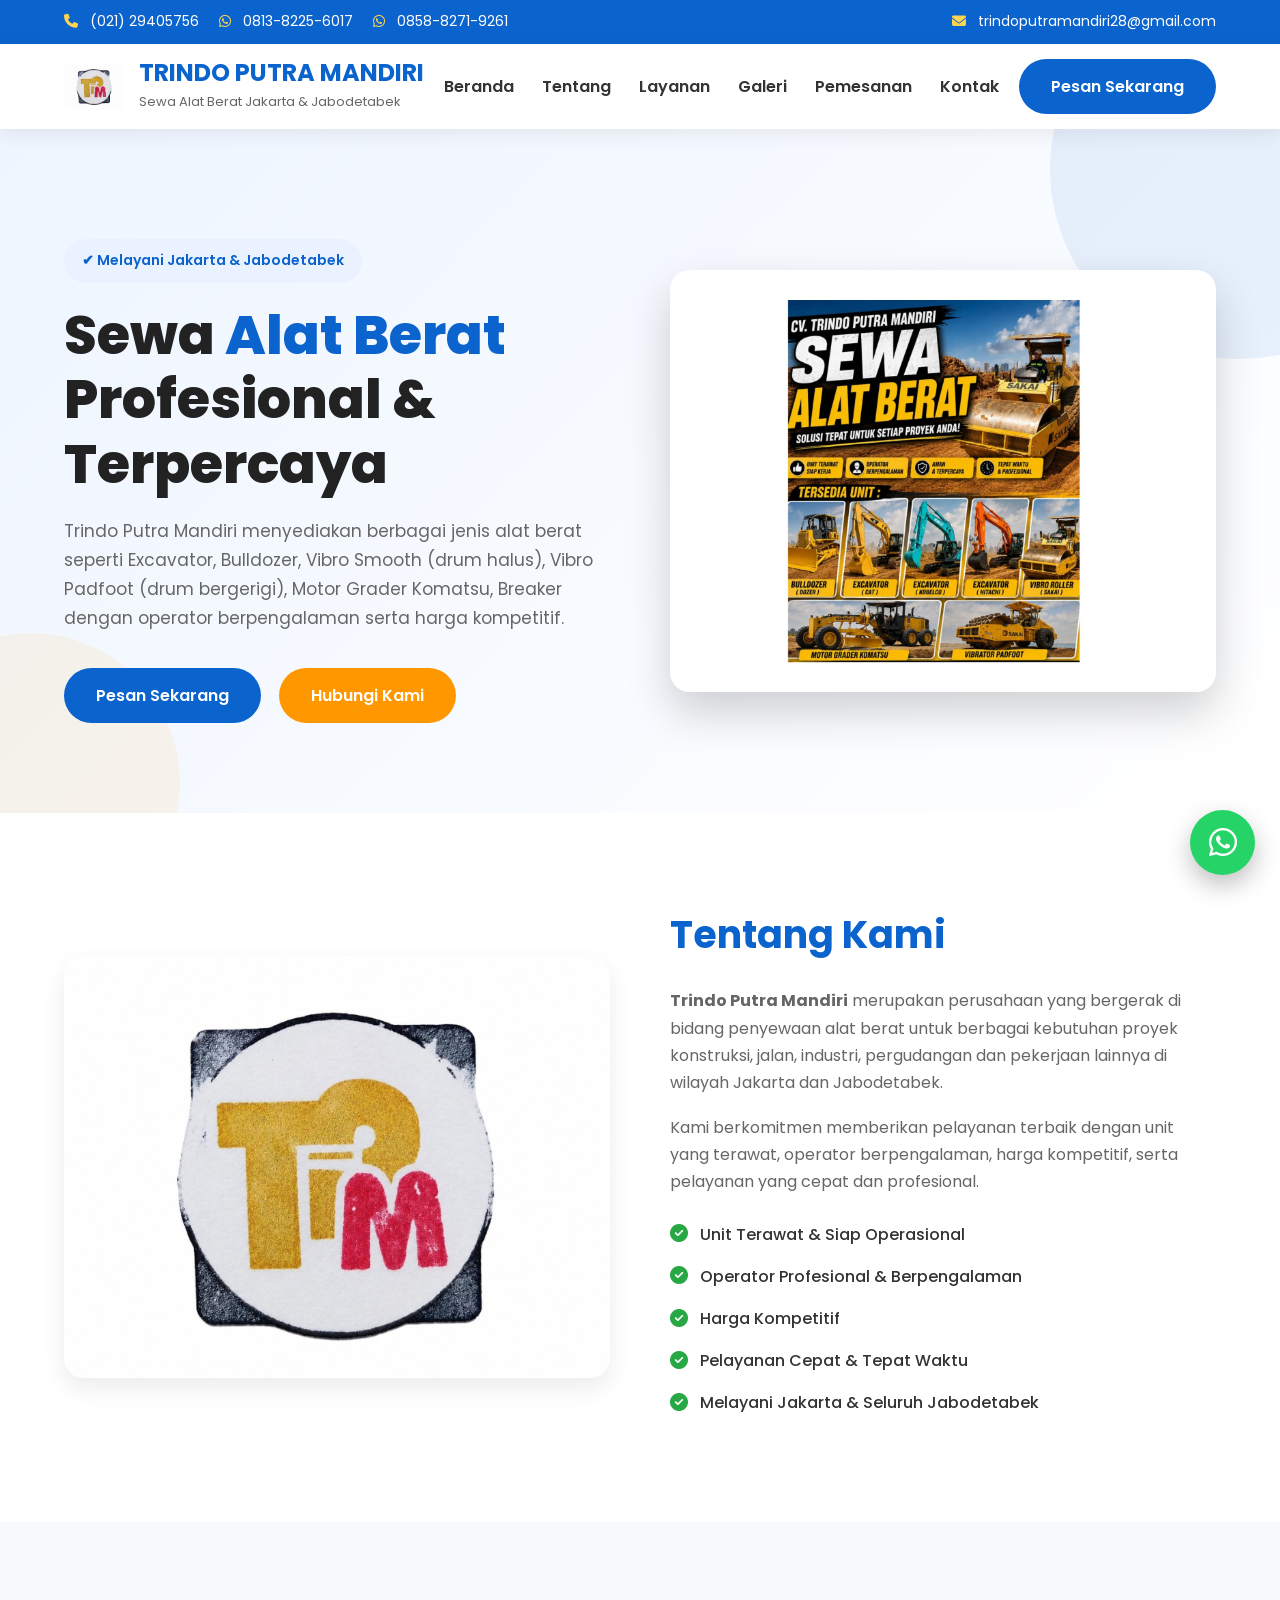
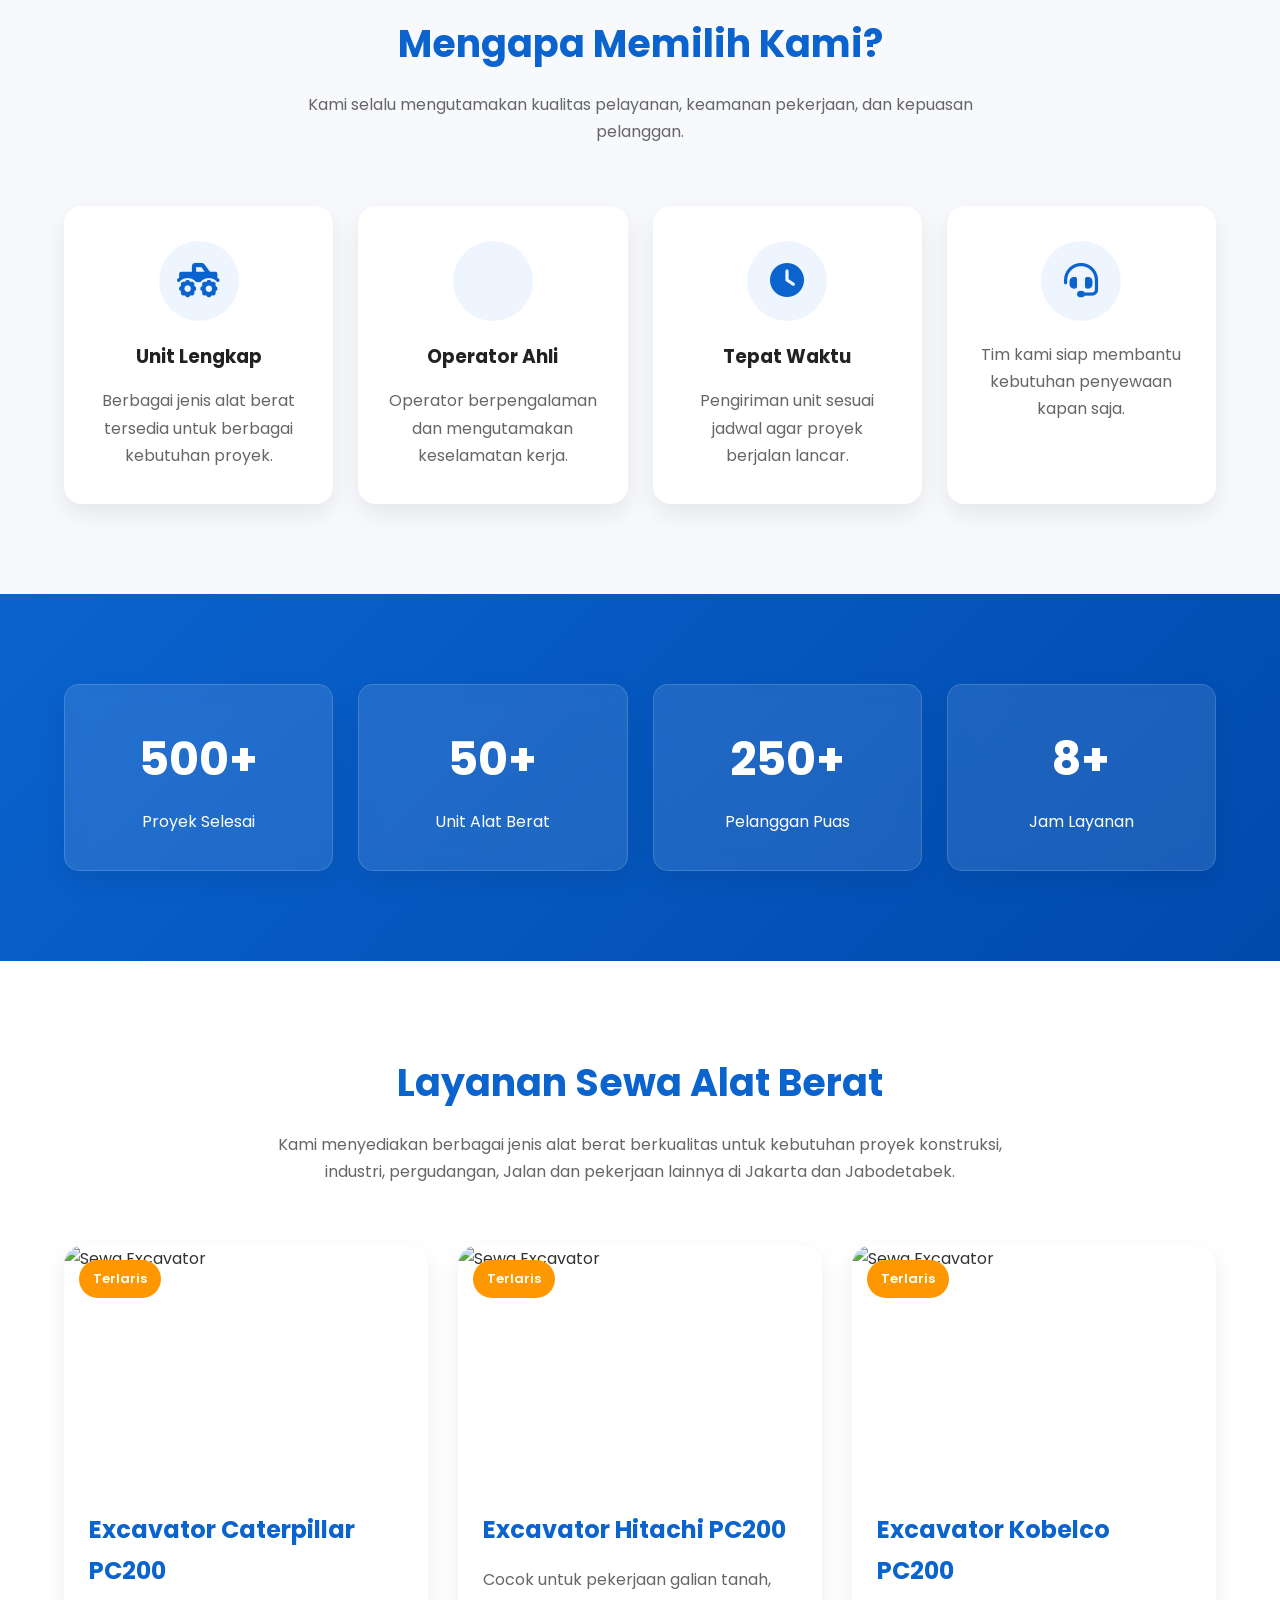
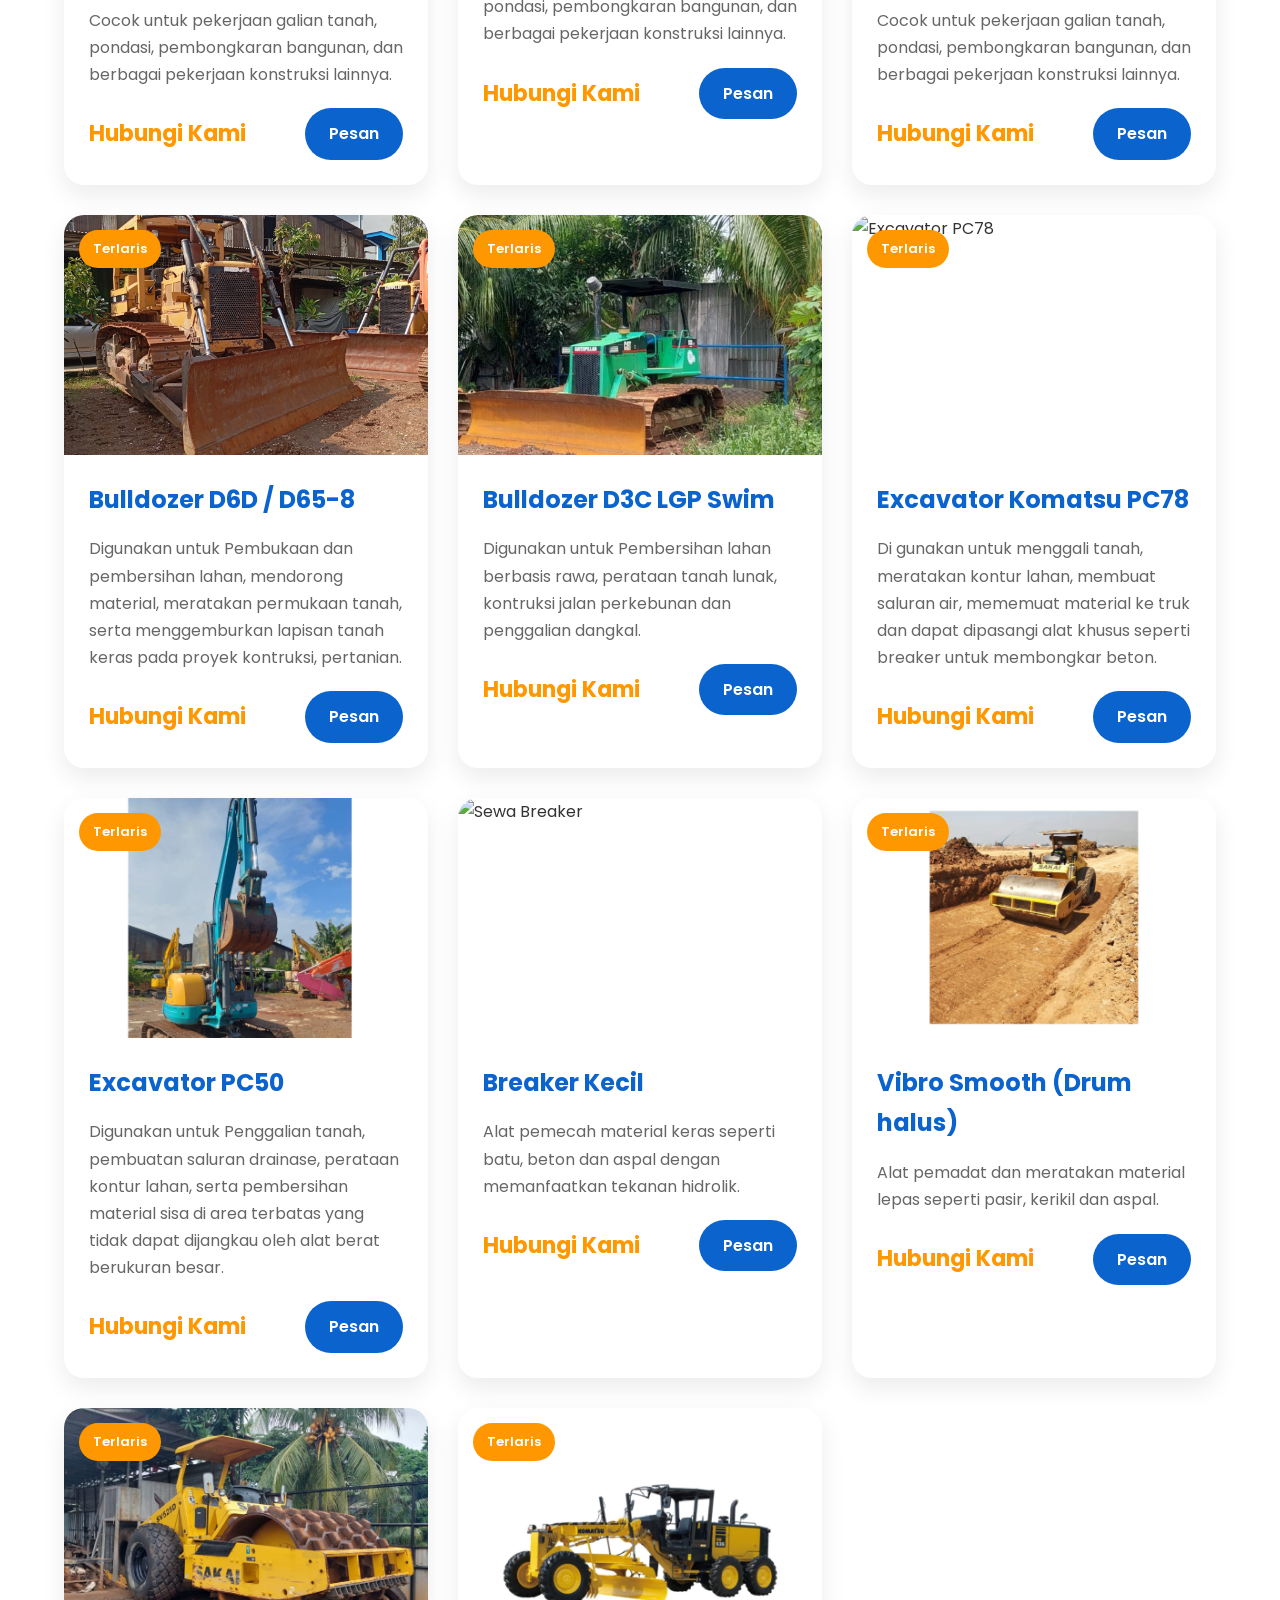
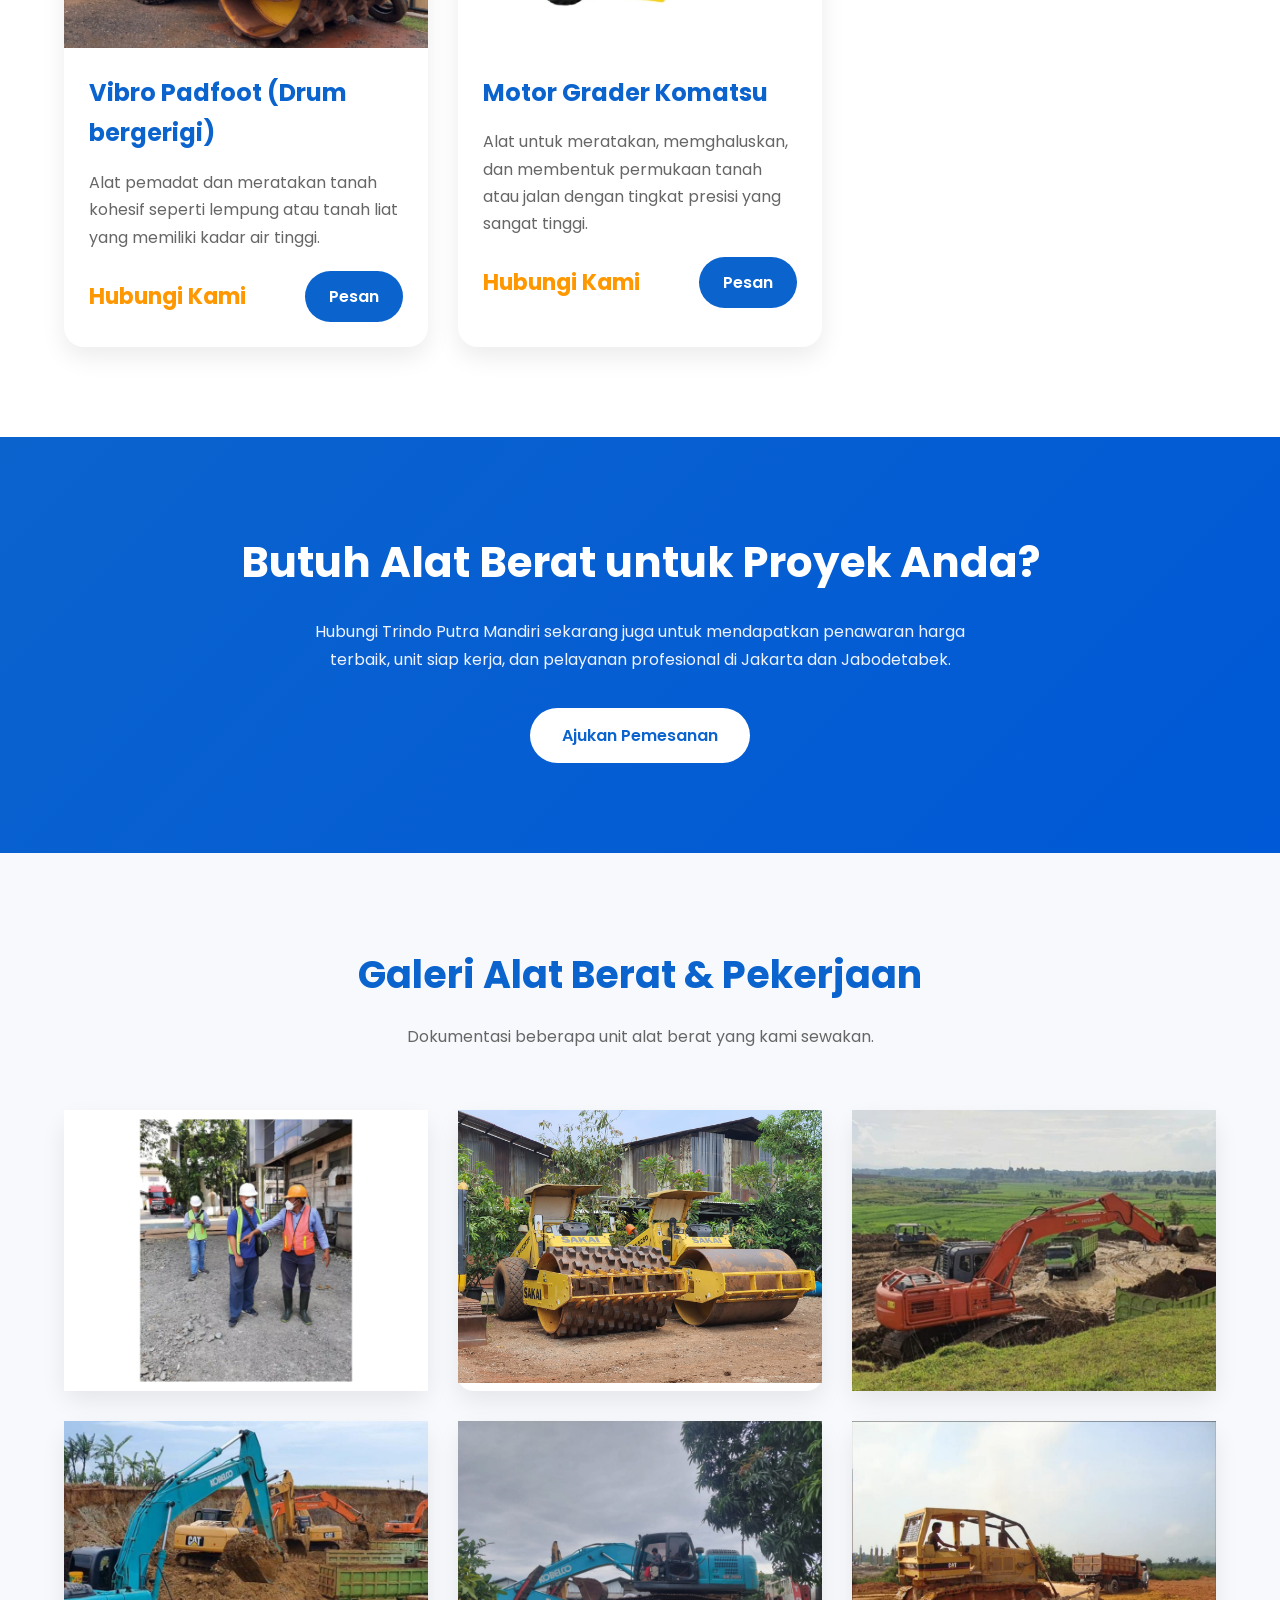
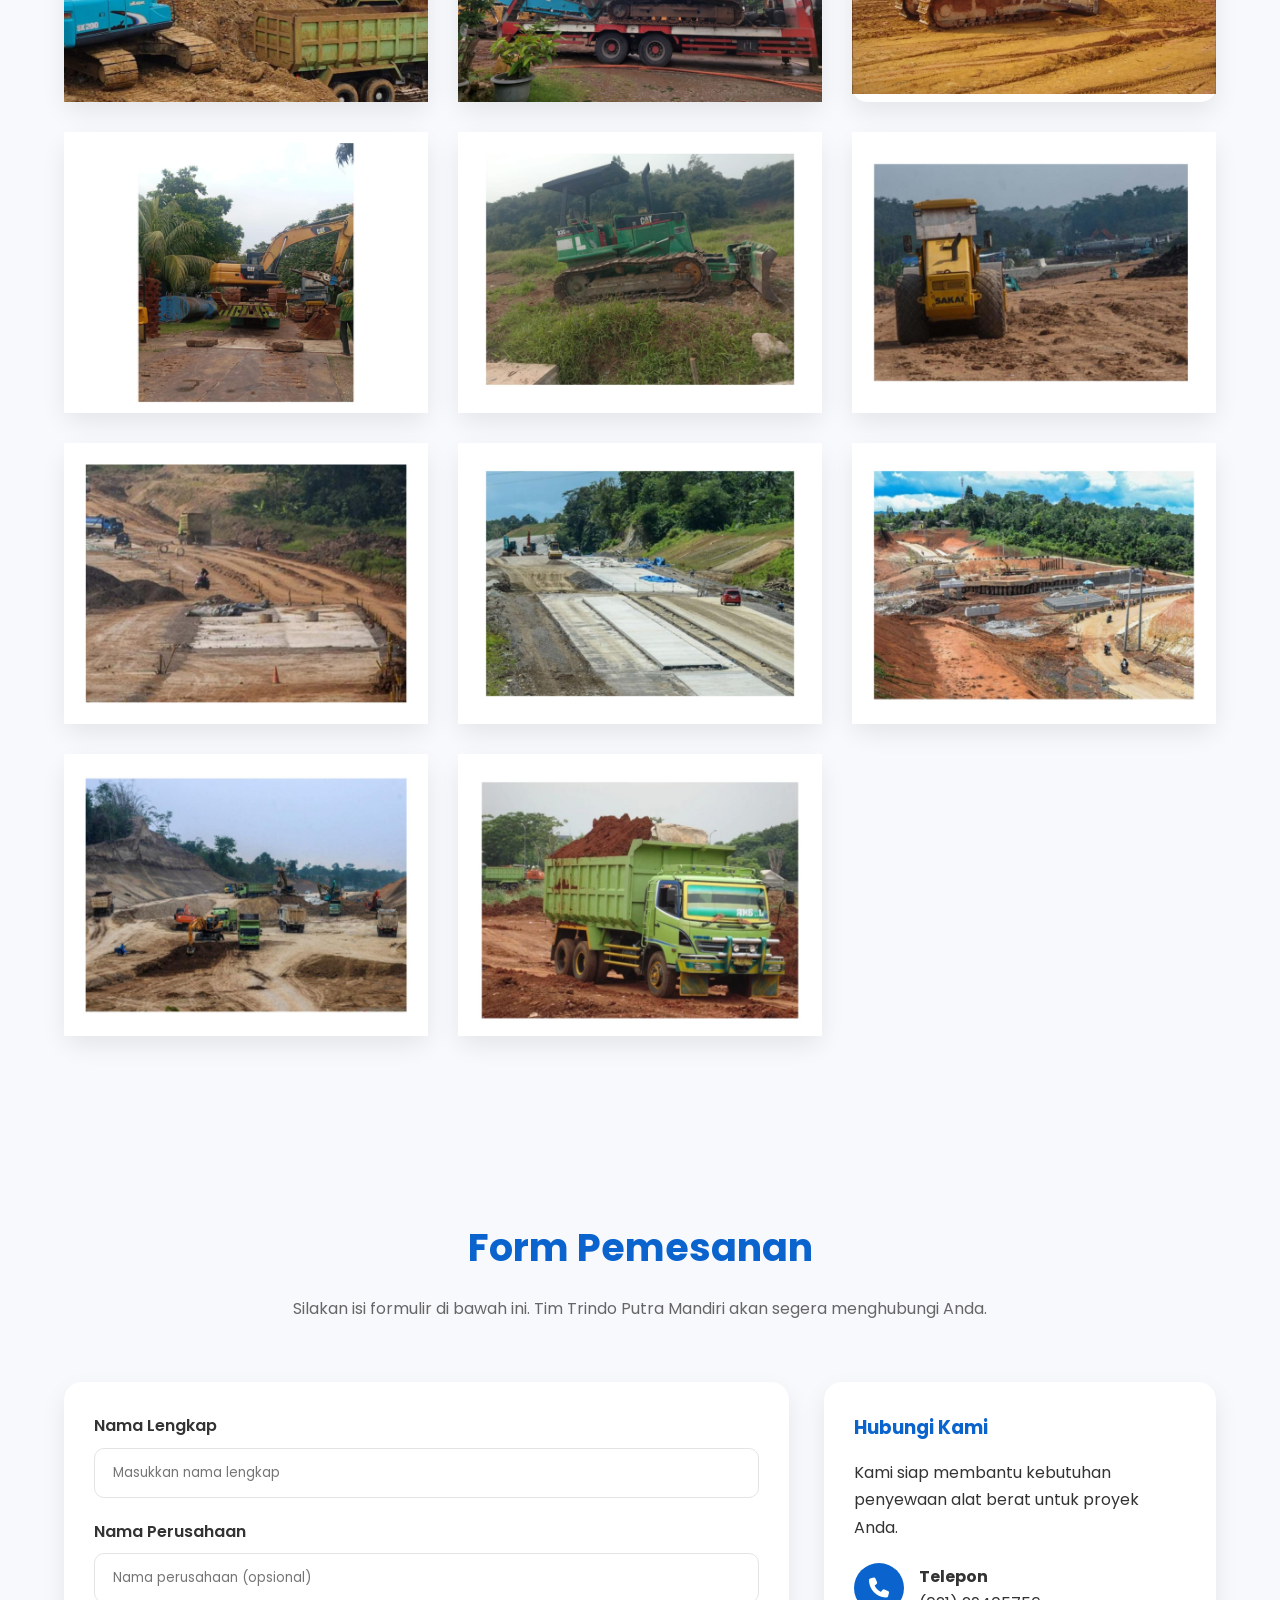
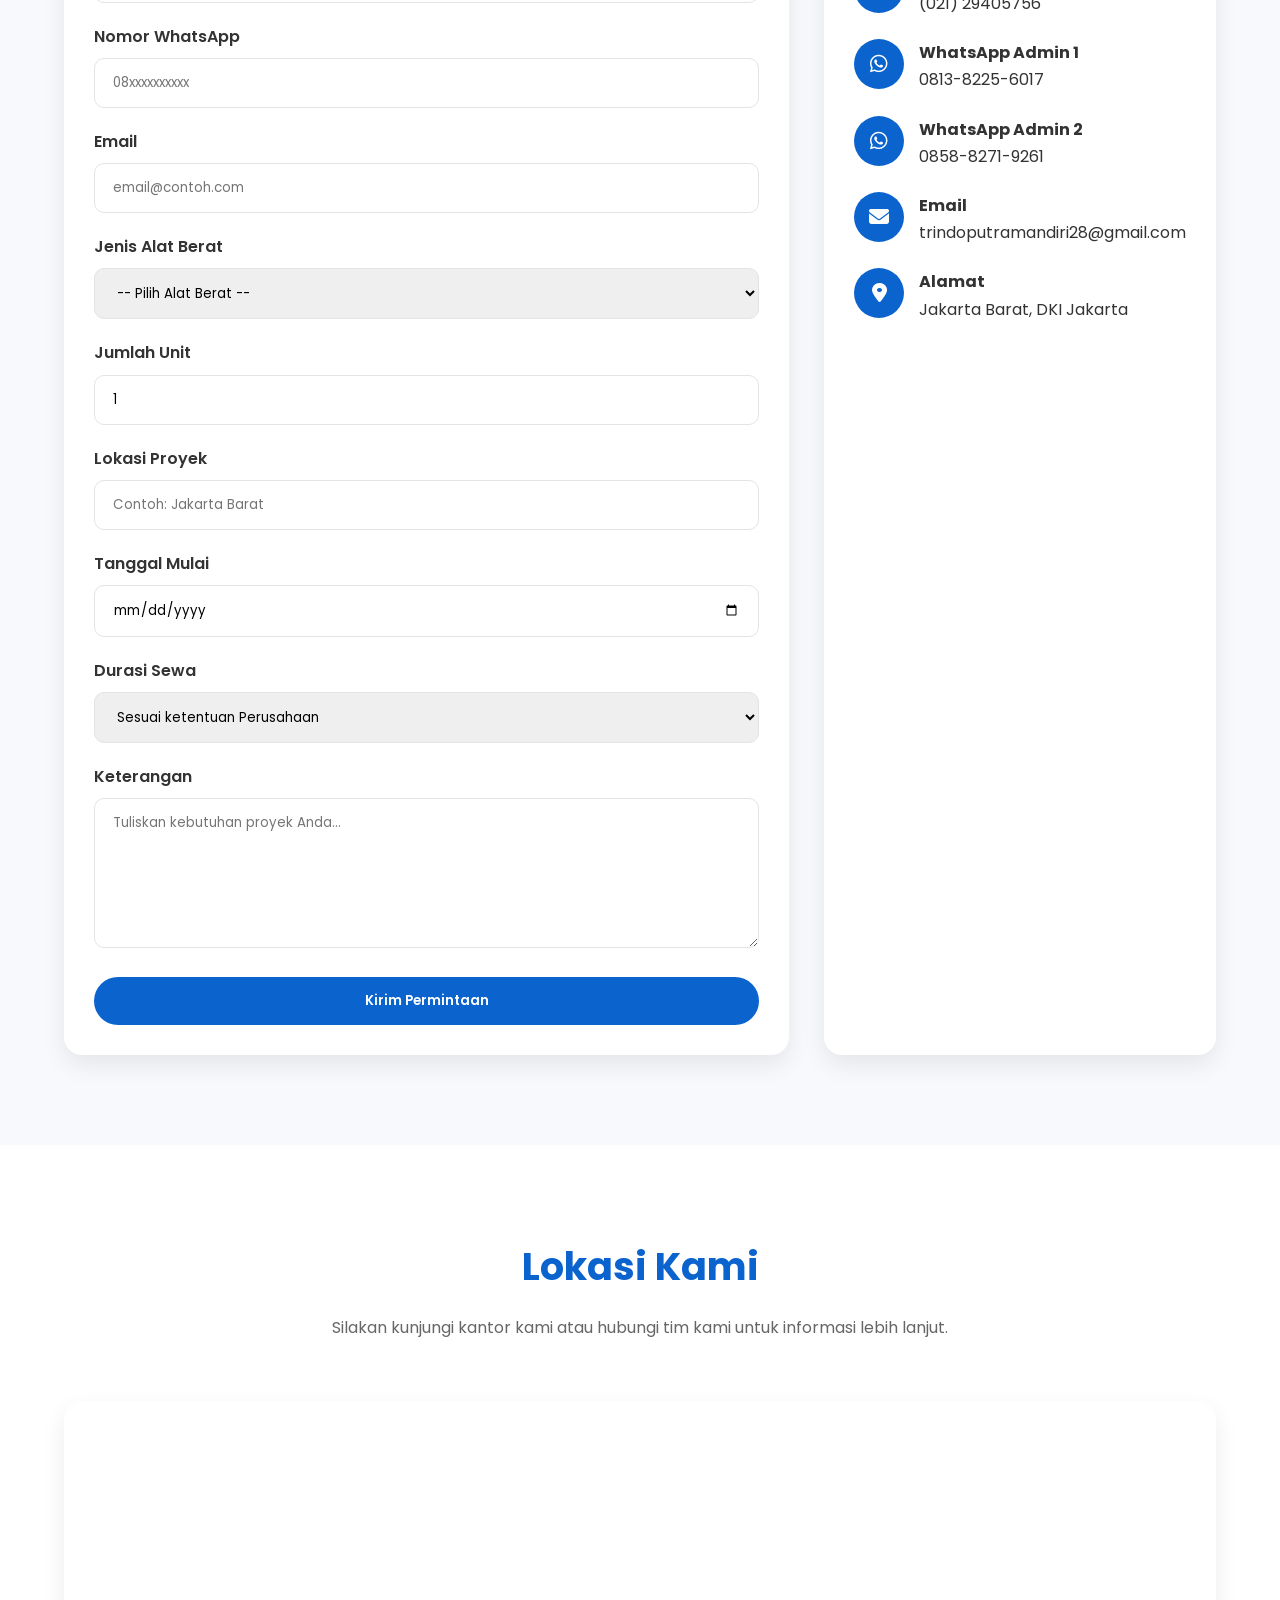
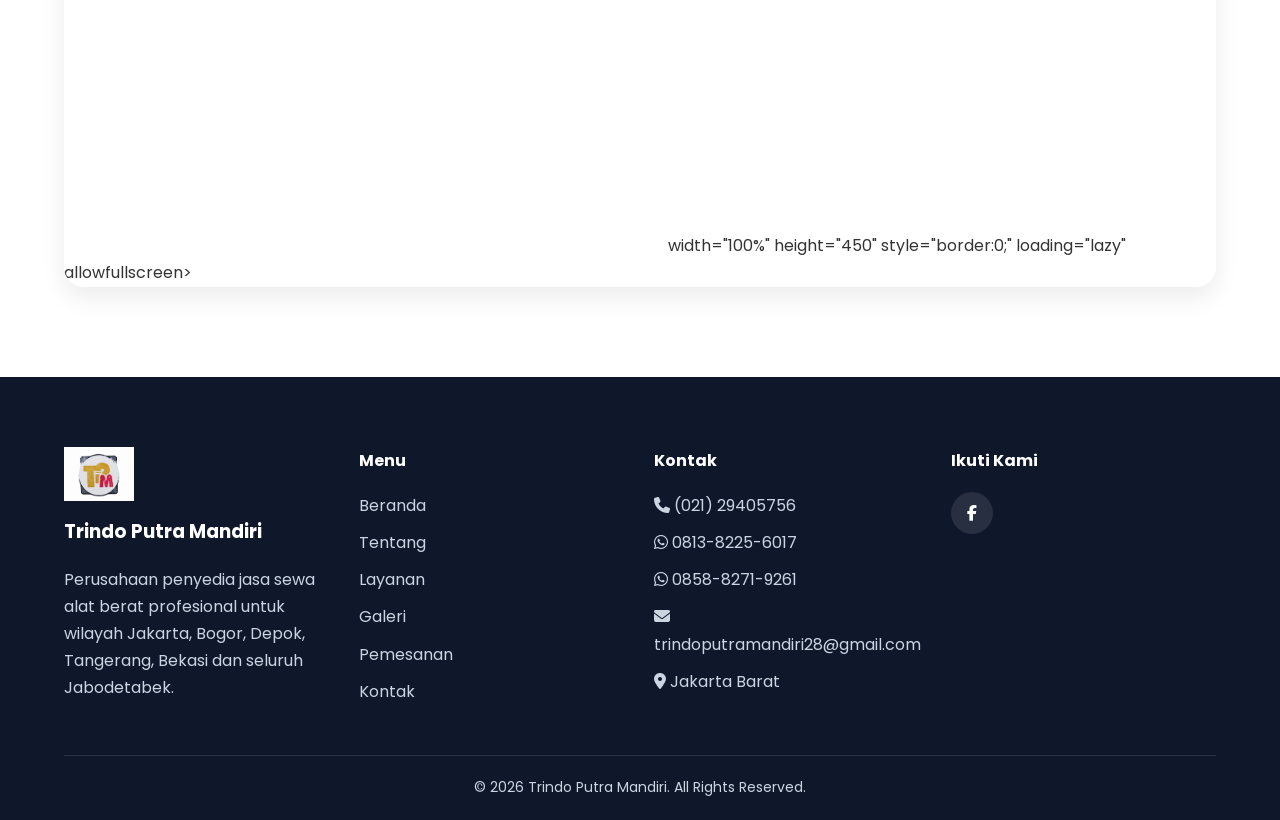
==== Trindo Putra mandiri/index.html @ 876062f8 "Add files via upload" ====
<!DOCTYPE html>
<html lang="id">

<head>

    <meta charset="UTF-8">
    <meta name="viewport" content="width=device-width, initial-scale=1.0">

    <!-- SEO -->
    <title>Sewa Alat Berat Jakarta & Jabodetabek</title>

    <meta name="description"
        content="Trindo Putra Mandiri melayani sewa alat berat di Jakarta, Bogor, Depok, Tangerang, Bekasi dan seluruh Jabodetabek dengan harga kompetitif dan pelayanan profesional.">

    <meta name="keywords"
        content="Sewa Alat Berat Excavator, Bulldozer, Vibro Smooth / Padfoot, Motor Grader Komatsu, Breaker">

    <meta name="author" content="Trindo Putra Mandiri">

    <meta name="robots" content="index, follow">

    <meta name="theme-color" content="#0B63CE">

    <!-- CSS -->
    <link rel="stylesheet" href="style.css">

    <!-- Font Awesome -->
    <link rel="stylesheet"
        href="https://cdnjs.cloudflare.com/ajax/libs/font-awesome/6.6.0/css/all.min.css">

    <!-- Favicon -->
    <link rel="icon" href="Assets/Logo.jpeg">

</head>

<body>

<!-- =========================
     LOADING SCREEN
========================== -->

<div id="loading">

    <div class="loader"></div>

</div>

<!-- =========================
     TOP BAR
========================== -->

<div class="top-bar">

    <div class="container">

        <div class="top-bar-left">

            <span>
                <i class="fas fa-phone"></i>
                (021) 29405756
            </span>

            <span>
                <i class="fab fa-whatsapp"></i>
                0813-8225-6017
            </span>

            <span>
                <i class="fab fa-whatsapp"></i>
                0858-8271-9261
            </span>    

        </div>

        <div class="top-bar-right">

            <span>
                <i class="fas fa-envelope"></i>
                trindoputramandiri28@gmail.com
            </span>

        </div>

    </div>

</div>

<!-- =========================
     HEADER
========================== -->

<header>

    <div class="container navbar">

        <!-- Logo -->

        <a href="#" class="logo">

            <img src="Assets/Logo.jpeg"
                alt="Logo Trindo Putra Mandiri">

            <div>

                <h1>TRINDO PUTRA MANDIRI</h1>

                <span>Sewa Alat Berat Jakarta & Jabodetabek</span>

            </div>

        </a>

        <!-- Menu -->

        <ul class="nav-menu">

            <li><a href="#beranda">Beranda</a></li>

            <li><a href="#tentang">Tentang</a></li>

            <li><a href="#layanan">Layanan</a></li>

            <li><a href="#galeri">Galeri</a></li>

            <li><a href="#pemesanan">Pemesanan</a></li>

            <li><a href="#kontak">Kontak</a></li>

        </ul>

        <!-- Tombol -->

        <div class="nav-action">

            <a href="#pemesanan" class="btn btn-primary">

                Pesan Sekarang

            </a>

        </div>

        <!-- Mobile Menu -->

        <div class="menu-toggle">

            <i class="fas fa-bars"></i>

        </div>

    </div>

</header>

<!-- =========================
     HERO SECTION
========================== -->

<section class="hero" id="beranda">

    <div class="container">

        <div class="hero-content">

            <div class="hero-badge">

                ✔ Melayani Jakarta & Jabodetabek

            </div>

            <h2>

                Sewa <span>Alat Berat</span><br>

                Profesional & Terpercaya

            </h2>

            <p>

                Trindo Putra Mandiri menyediakan berbagai jenis alat berat
                seperti Excavator, Bulldozer, Vibro Smooth (drum halus), Vibro Padfoot (drum bergerigi),
                Motor Grader Komatsu, Breaker
                dengan operator berpengalaman serta harga kompetitif.

            </p>

            <div class="hero-buttons">

                <a href="#pemesanan" class="btn btn-primary">

                    Pesan Sekarang

                </a>

                <a href="#kontak" class="btn btn-secondary">

                    Hubungi Kami

                </a>

            </div>

        </div>

        <div class="hero-image">

            <img src="Assets/Banner.jpeg"
                alt="Sewa Alat Berat Jakarta">

        </div>

    </div>

</section>

<!-- ==========================================
     TENTANG KAMI
=========================================== -->

<section class="about" id="tentang">

    <div class="container">

        <div class="about-image">

            <img src="Assets/Logo.jpeg" alt="Tentang Trindo Putra Mandiri">

        </div>

        <div class="about-content">

            <h2>Tentang Kami</h2>

            <p>
                <strong>Trindo Putra Mandiri</strong> merupakan perusahaan yang bergerak
                di bidang penyewaan alat berat untuk berbagai kebutuhan proyek
                konstruksi, jalan, industri, pergudangan dan pekerjaan lainnya
                di wilayah Jakarta dan Jabodetabek.
            </p>

            <p>
                Kami berkomitmen memberikan pelayanan terbaik dengan unit yang
                terawat, operator berpengalaman, harga kompetitif, serta pelayanan
                yang cepat dan profesional.
            </p>

            <ul class="about-list">

                <li>
                    <i class="fas fa-check-circle"></i>
                    Unit Terawat & Siap Operasional
                </li>

                <li>
                    <i class="fas fa-check-circle"></i>
                    Operator Profesional & Berpengalaman
                </li>

                <li>
                    <i class="fas fa-check-circle"></i>
                    Harga Kompetitif
                </li>

                <li>
                    <i class="fas fa-check-circle"></i>
                    Pelayanan Cepat & Tepat Waktu
                </li>

                <li>
                    <i class="fas fa-check-circle"></i>
                    Melayani Jakarta & Seluruh Jabodetabek
                </li>

            </ul>

        </div>

    </div>

</section>

<!-- ==========================================
     MENGAPA MEMILIH KAMI
=========================================== -->

<section class="why-us">

    <div class="container">

        <h2 class="section-title">
            Mengapa Memilih Kami?
        </h2>

        <p class="section-subtitle">
            Kami selalu mengutamakan kualitas pelayanan, keamanan pekerjaan,
            dan kepuasan pelanggan.
        </p>

        <div class="why-grid">

            <div class="feature-card">

                <div class="feature-icon">
                    <i class="fas fa-truck-monster"></i>
                </div>

                <h3>Unit Lengkap</h3>

                <p>
                    Berbagai jenis alat berat tersedia untuk berbagai kebutuhan proyek.
                </p>

            </div>

            <div class="feature-card">

                <div class="feature-icon">
                    <i class="fas fa-user-hard-hat"></i>
                </div>

                <h3>Operator Ahli</h3>

                <p>
                    Operator berpengalaman dan mengutamakan keselamatan kerja.
                </p>

            </div>

            <div class="feature-card">

                <div class="feature-icon">
                    <i class="fas fa-clock"></i>
                </div>

                <h3>Tepat Waktu</h3>

                <p>
                    Pengiriman unit sesuai jadwal agar proyek berjalan lancar.
                </p>

            </div>

            <div class="feature-card">

                <div class="feature-icon">
                    <i class="fas fa-headset"></i>
                </div>

                <p>
                    Tim kami siap membantu kebutuhan penyewaan kapan saja.
                </p>

            </div>

        </div>

    </div>

</section>

<!-- ==========================================
     STATISTIK
=========================================== -->

<section class="counter">

    <div class="container">

        <div class="grid-4">

            <div class="card text-center">

                <h2 class="counter-number" data-target="500">0</h2>

                <p>Proyek Selesai</p>

            </div>

            <div class="card text-center">

                <h2 class="counter-number" data-target="50">0</h2>

                <p>Unit Alat Berat</p>

            </div>

            <div class="card text-center">

                <h2 class="counter-number" data-target="250">0</h2>

                <p>Pelanggan Puas</p>

            </div>

            <div class="card text-center">

                <h2 class="counter-number" data-target="08.00 - 17.00">0</h2>

                <p>Jam Layanan</p>

            </div>

        </div>

    </div>

</section>

<!-- ==========================================
     LAYANAN KAMI
========================================== -->

<section class="services" id="layanan">

    <div class="container">

        <h2 class="section-title">
            Layanan Sewa Alat Berat
        </h2>

        <p class="section-subtitle">
            Kami menyediakan berbagai jenis alat berat berkualitas untuk kebutuhan proyek konstruksi, industri, pergudangan, Jalan dan pekerjaan lainnya  di Jakarta dan Jabodetabek.
        </p>

        <div class="services-grid">

            <!-- Excavator -->
            <div class="service-card">

                <div class="service-image">
                    <span class="service-badge">Terlaris</span>
                    <img src="Assets/EXC CAT.jpeg" alt="Sewa Excavator">
                </div>

                <div class="service-content">

                    <h3>Excavator Caterpillar PC200</h3>

                    <p>
                        Cocok untuk pekerjaan galian tanah, pondasi, pembongkaran bangunan, dan berbagai pekerjaan konstruksi lainnya.
                    </p>

                    <div class="service-price">

                        <span class="price">
                            Hubungi Kami
                        </span>

                        <a href="#pemesanan" class="service-btn">
                            Pesan
                        </a>

                    </div>

                </div>

            </div>

            <!-- Excavator -->
            <div class="service-card">

                <div class="service-image">
                    <span class="service-badge">Terlaris</span>
                    <img src="Assets/EXC HTC.jpeg" alt="Sewa Excavator">
                </div>

                <div class="service-content">

                    <h3>Excavator Hitachi PC200</h3>

                    <p>
                        Cocok untuk pekerjaan galian tanah, pondasi, pembongkaran bangunan, dan berbagai pekerjaan konstruksi lainnya.
                    </p>

                    <div class="service-price">

                        <span class="price">
                            Hubungi Kami
                        </span>

                        <a href="#pemesanan" class="service-btn">
                            Pesan
                        </a>

                    </div>

                </div>

            </div>

            <!-- Excavator -->
            <div class="service-card">

                <div class="service-image">
                    <span class="service-badge">Terlaris</span>
                    <img src="Assets/EXC KOBELC.jpeg" alt="Sewa Excavator">
                </div>

                <div class="service-content">

                    <h3>Excavator Kobelco PC200</h3>

                    <p>
                        Cocok untuk pekerjaan galian tanah, pondasi, pembongkaran bangunan, dan berbagai pekerjaan konstruksi lainnya.
                    </p>

                    <div class="service-price">

                        <span class="price">
                            Hubungi Kami
                        </span>

                        <a href="#pemesanan" class="service-btn">
                            Pesan
                        </a>

                    </div>

                </div>

            </div>

            <!-- Bulldozer D6D -->
            <div class="service-card">

                <div class="service-image">
                    <span class="service-badge">Terlaris</span>
                    <img src="Assets/Bulldozer.jpeg" alt="Sewa Bulldozer">
                </div>

                <div class="service-content">

                    <h3>Bulldozer D6D / D65-8</h3>

                    <p>
                        Digunakan untuk Pembukaan dan pembersihan lahan,  mendorong material, meratakan permukaan tanah,
                        serta menggemburkan lapisan tanah keras pada proyek kontruksi, pertanian.
                    </p>

                    <div class="service-price">

                        <span class="price">
                            Hubungi Kami
                        </span>

                        <a href="#pemesanan" class="service-btn">
                            Pesan
                        </a>

                    </div>

                </div>

            </div>
            
            <!-- D3C LPG -->
            <div class="service-card">

                <div class="service-image">
                    <span class="service-badge">Terlaris</span>
                    <img src="Assets/D3C LGP Swim.jpeg" alt="Sewa D3C LGP">
                </div>

                <div class="service-content">

                    <h3>Bulldozer D3C LGP Swim</h3>

                    <p>
                        Digunakan untuk Pembersihan lahan berbasis rawa, perataan tanah lunak, kontruksi jalan perkebunan
                        dan penggalian dangkal.
                    </p>

                    <div class="service-price">

                        <span class="price">
                            Hubungi Kami
                        </span>

                        <a href="#pemesanan" class="service-btn">
                            Pesan
                        </a>

                    </div>

                </div>

            </div>

            <!-- Excavator Kecil -->
            <div class="service-card">

                <div class="service-image">
                    <span class="service-badge">Terlaris</span>
                    <img src="Assets/EXC PC78.jpeg" alt="Excavator PC78">
                </div>

                <div class="service-content">

                    <h3>Excavator Komatsu PC78</h3>

                    <p>
                        Di gunakan untuk menggali tanah, meratakan kontur lahan, membuat saluran air, mememuat
                        material ke truk dan dapat dipasangi alat khusus seperti breaker untuk membongkar beton.
                    </p>

                    <div class="service-price">

                        <span class="price">
                            Hubungi Kami
                        </span>

                        <a href="#pemesanan" class="service-btn">
                            Pesan
                        </a>

                    </div>

                </div>

            </div>

            <!-- Excavator Kecil -->
            <div class="service-card">

                <div class="service-image">
                    <span class="service-badge">Terlaris</span>
                    <img src="Assets/EXC 50.jpeg" alt="Excavator PC50">
                </div>

                <div class="service-content">

                    <h3>Excavator PC50</h3>

                    <p>
                        Digunakan untuk Penggalian tanah, pembuatan saluran drainase, perataan kontur lahan, serta
                        pembersihan material sisa di area terbatas yang tidak dapat dijangkau oleh alat berat berukuran besar.
                    </p>

                    <div class="service-price">

                        <span class="price">
                            Hubungi Kami
                        </span>

                        <a href="#pemesanan" class="service-btn">
                            Pesan
                        </a>

                    </div>

                </div>

            </div>

            <!-- Breaker Kecil -->
            <div class="service-card">

                <div class="service-image">
                    <img src="Assets/EXC BREAKER KECIL.jpeg" alt="Sewa Breaker">
                </div>

                <div class="service-content">

                    <h3>Breaker Kecil</h3>

                    <p>
                        Alat pemecah material keras seperti batu, beton dan aspal dengan memanfaatkan tekanan hidrolik.
                    </p>

                    <div class="service-price">

                        <span class="price">
                            Hubungi Kami
                        </span>

                        <a href="#pemesanan" class="service-btn">
                            Pesan
                        </a>

                    </div>

                </div>

            </div>

            <!-- Vibro Smooth -->
            <div class="service-card">

                <div class="service-image">
                    <span class="service-badge">Terlaris</span>
                    <img src="Assets/Smooth drum.jpeg" alt="Sewa Smooth drum">
                </div>

                <div class="service-content">

                    <h3>Vibro Smooth (Drum halus)</h3>

                    <p>
                        Alat pemadat dan meratakan material lepas seperti pasir, kerikil dan aspal.
                    </p>

                    <div class="service-price">

                        <span class="price">
                            Hubungi Kami
                        </span>

                        <a href="#pemesanan" class="service-btn">
                            Pesan
                        </a>

                    </div>

                </div>

            </div>

            <!-- Vibro Padpoot -->
            <div class="service-card">

                <div class="service-image">
                    <span class="service-badge">Terlaris</span>
                    <img src="Assets/Vibro Padfoot.jpeg" alt="Sewa Vibro Padfoot">
                </div>

                <div class="service-content">

                    <h3>Vibro Padfoot (Drum bergerigi)</h3>

                    <p>
                        Alat pemadat dan meratakan tanah kohesif seperti lempung atau tanah liat yang memiliki kadar air tinggi.
                    </p>

                    <div class="service-price">

                        <span class="price">
                            Hubungi Kami
                        </span>

                        <a href="#pemesanan" class="service-btn">
                            Pesan
                        </a>

                    </div>

                </div>

            </div>

            <!-- Motor Grader -->
            <div class="service-card">

                <div class="service-image">
                    <span class="service-badge">Terlaris</span>
                    <img src="Assets/Grader komatsu.jpeg" alt="Sewa Grader">
                </div>

                <div class="service-content">

                    <h3>Motor Grader Komatsu</h3>

                    <p>
                        Alat untuk meratakan, memghaluskan, dan membentuk permukaan tanah atau jalan
                        dengan tingkat presisi yang sangat tinggi.
                    </p>

                    <div class="service-price">

                        <span class="price">
                            Hubungi Kami
                        </span>

                        <a href="#pemesanan" class="service-btn">
                            Pesan
                        </a>

                    </div>

                </div>

            </div>

        </div>

    </div>    

</section>

<!-- ==========================================
     CALL TO ACTION
========================================== -->

<section class="cta">

    <div class="container">

        <h2>
            Butuh Alat Berat untuk Proyek Anda?
        </h2>

        <p>
            Hubungi Trindo Putra Mandiri sekarang juga untuk mendapatkan penawaran harga terbaik, unit siap kerja, dan pelayanan profesional di Jakarta dan Jabodetabek.
        </p>

        <a href="#pemesanan" class="btn">
            Ajukan Pemesanan
        </a>

    </div>

</section>

<!-- ==========================================
     GALERI
========================================== -->

<section class="gallery" id="galeri">

    <div class="container">

        <h2 class="section-title">
            Galeri Alat Berat & Pekerjaan
        </h2>

        <p class="section-subtitle">
            Dokumentasi beberapa unit alat berat yang kami sewakan.
        </p>

        <div class="grid-3">

            <div class="card">
                <img src="Assets/Poto 1.jpeg" alt="pekerjaan">
            </div>

            <div class="card">
                <img src="Assets/poto2.jpeg" alt="vibro">
            </div>

            <div class="card">
                <img src="Assets/poto3.jpeg" alt="pekerjaan">
            </div>

            <div class="card">
                <img src="Assets/kerjaan4.jpeg" alt="Pekerjaan">
            </div>

            <div class="card">
                <img src="Assets/Galeri 5.jpeg" alt="Excavator">
            </div>

            <div class="card">
                <img src="Assets/Galeri 6.jpeg" alt="Pekerjaan">
            </div>

            <div class="card">
                <img src="Assets/poto7.jpeg" alt="Excavator">
            </div>

            <div class="card">
                <img src="Assets/kerjaan8.jpeg" alt="Pekerjaan">
            </div>

            <div class="card">
                <img src="Assets/Galeri 9.jpeg" alt="Pekerjaan">
            </div>

            <div class="card">
                <img src="Assets/kerjaan 10.jpeg" alt="Pekerjaan">
            </div>

            <div class="card">
                <img src="Assets/Galeri 11.jpeg" alt="Pekerjaan">
            </div>

            <div class="card">
                <img src="Assets/Galeri 12.jpeg" alt="Pekerjaan">
            </div>

            <div class="card">
                <img src="Assets/kerjaan13.jpeg" alt="Pekerjaan">
            </div>

            <div class="card">
                <img src="Assets/Galeri 14.jpeg" alt="Pekerjaan">
            </div>

        </div>

    </div>

</section>

<!-- ==========================================
     FORM PEMESANAN
========================================== -->

<section class="booking" id="pemesanan">

    <div class="container">

        <h2 class="section-title">
            Form Pemesanan
        </h2>

        <p class="section-subtitle">
            Silakan isi formulir di bawah ini. Tim Trindo Putra Mandiri akan segera menghubungi Anda.
        </p>

        <div class="booking-wrapper">

            <!-- FORM -->

            <div class="booking-form">

                <form action="#" method="post">

                    <div class="form-group">

                        <label>Nama Lengkap</label>

                        <input type="text"
                               name="nama"
                               placeholder="Masukkan nama lengkap"
                               required>

                    </div>

                    <div class="form-group">

                        <label>Nama Perusahaan</label>

                        <input type="text"
                               name="perusahaan"
                               placeholder="Nama perusahaan (opsional)">

                    </div>

                    <div class="form-group">

                        <label>Nomor WhatsApp</label>

                        <input type="tel"
                               name="whatsapp"
                               placeholder="08xxxxxxxxxx"
                               required>

                    </div>

                    <div class="form-group">

                        <label>Email</label>

                        <input type="email"
                               name="email"
                               placeholder="email@contoh.com">

                    </div>

                    <div class="form-group">

                        <label>Jenis Alat Berat</label>

                        <select name="alat" required>

                            <option value="">-- Pilih Alat Berat --</option>

                            <option>Excavator PC200</option>

                            <option>Bulldozer D6 / D65-8</option>

                            <option>Bulldozer D3C LGP Swim</option>

                            <option>Excavator PC78</option>

                            <option>Excavator PC50</option>

                            <option>Breaker Standart / Kecil</option>

                            <option>Vibro Smooth (Drum halus)</option>

                            <option>Vibro Padfoot (Drum bergerigi)</option>

                            <option>Lainnya</option>

                        </select>

                    </div>

                    <div class="form-group">

                        <label>Jumlah Unit</label>

                        <input type="number"
                               min="1"
                               value="1"
                               name="jumlah">

                    </div>

                    <div class="form-group">

                        <label>Lokasi Proyek</label>

                        <input type="text"
                               name="lokasi"
                               placeholder="Contoh: Jakarta Barat"
                               required>

                    </div>

                    <div class="form-group">

                        <label>Tanggal Mulai</label>

                        <input type="date"
                               name="tanggal">

                    </div>

                    <div class="form-group">

                        <label>Durasi Sewa</label>

                        <select name="durasi">

                            <option>Sesuai ketentuan Perusahaan</option>

                        </select>

                    </div>

                    <div class="form-group">

                        <label>Keterangan</label>

                        <textarea rows="6"
                                  name="pesan"
                                  placeholder="Tuliskan kebutuhan proyek Anda..."></textarea>

                    </div>

                    <button type="submit" class="btn btn-primary">

                        Kirim Permintaan

                    </button>

                </form>

            </div>

            <!-- KONTAK -->

            <div class="booking-info">

                <h3>Hubungi Kami</h3>

                <p>
                    Kami siap membantu kebutuhan penyewaan alat berat untuk proyek Anda.
                </p>

                <div class="contact-item">

                    <i class="fas fa-phone"></i>

                    <div>

                        <strong>Telepon</strong>

                        <p>(021) 29405756</p>

                    </div>

                </div>

                <div class="contact-item">

                    <i class="fab fa-whatsapp"></i>

                    <div>

                        <strong>WhatsApp Admin 1</strong>

                        <p>0813-8225-6017</p>

                    </div>

                </div>

                <div class="contact-item">

                    <i class="fab fa-whatsapp"></i>

                    <div>

                        <strong>WhatsApp Admin 2</strong>

                        <p>0858-8271-9261</p>

                    </div>

                </div>

                <div class="contact-item">

                    <i class="fas fa-envelope"></i>

                    <div>

                        <strong>Email</strong>

                        <p>trindoputramandiri28@gmail.com</p>

                    </div>

                </div>

                <div class="contact-item">

                    <i class="fas fa-location-dot"></i>

                    <div>

                        <strong>Alamat</strong>

                        <p>Jakarta Barat, DKI Jakarta</p>

                    </div>

                </div>

            </div>

        </div>

    </div>

</section>

<!-- ==========================================
     GOOGLE MAPS
========================================== -->

<section class="maps" id="kontak">

    <div class="container">

        <h2 class="section-title">
            Lokasi Kami
        </h2>

        <p class="section-subtitle">
            Silakan kunjungi kantor kami atau hubungi tim kami untuk informasi lebih lanjut.
        </p>

        <div class="map-box">

            <iframe
                src="https://www.google.com/maps/embed?pb=!1m18!1m12!1m3!1d15867.770056722253!2d106.67652183806408!3d-6.138425601574469!2m3!1f0!2f0!3f0!3m2!1i1024!2i768!4f13.1!3m3!1m2!1s0x2e6a0282ea51ee2f%3A0xed0c92a6f71b0524!2sCV.%20Trindo%20Putra%20Mandiri!5e0!3m2!1sid!2sid!4v1783495097150!5m2!1sid!2sid" width="600" height="450" style="border:0;" allowfullscreen="" loading="lazy" referrerpolicy="strict-origin-when-cross-origin"></iframe>
                width="100%"
                height="450"
                style="border:0;"
                loading="lazy"
                allowfullscreen>
            </iframe>

        </div>

    </div>

</section>

<!-- ==========================================
     FOOTER
========================================== -->

<footer class="footer">

    <div class="container">

        <div class="footer-grid">

            <!-- Tentang -->
            <div class="footer-col">

                <img src="Assets/Logo.jpeg"
                     alt="Logo Trindo Putra Mandiri"
                     class="footer-logo">

                <h3>Trindo Putra Mandiri</h3>

                <p>
                    Perusahaan penyedia jasa sewa alat berat profesional
                    untuk wilayah Jakarta, Bogor, Depok,
                    Tangerang, Bekasi dan seluruh Jabodetabek.
                </p>

            </div>

            <!-- Menu -->
            <div class="footer-col">

                <h4>Menu</h4>

                <ul>

                    <li><a href="#beranda">Beranda</a></li>

                    <li><a href="#tentang">Tentang</a></li>

                    <li><a href="#layanan">Layanan</a></li>

                    <li><a href="#galeri">Galeri</a></li>

                    <li><a href="#pemesanan">Pemesanan</a></li>

                    <li><a href="#kontak">Kontak</a></li>

                </ul>

            </div>

            <!-- Kontak -->
            <div class="footer-col">

                <h4>Kontak</h4>

                <p>
                    <i class="fas fa-phone"></i>
                    (021) 29405756
                </p>

                <p>
                    <i class="fab fa-whatsapp"></i>
                    0813-8225-6017
                </p>

                <p>
                    <i class="fab fa-whatsapp"></i>
                    0858-8271-9261
                </p>

                <p>
                    <i class="fas fa-envelope"></i>
                    trindoputramandiri28@gmail.com
                </p>

                <p>
                    <i class="fas fa-location-dot"></i>
                    Jakarta Barat
                </p>

            </div>

            <!-- Sosial Media -->
            <div class="footer-col">

                <h4>Ikuti Kami</h4>

                <div class="social-links">

                    <a href="https://www.facebook.com/profile.php?id=61591329784017&mibextid=rS40aB7S9Ucbxw6v"><i class="fab fa-facebook-f"></i></a>
                    
                </div>

            </div>

        </div>

        <hr>

        <div class="copyright">

            © 2026 Trindo Putra Mandiri.
            All Rights Reserved.

        </div>

    </div>

</footer>

<!-- ==========================================
     FLOATING WHATSAPP
========================================== -->

<div class="floating-whatsapp">

    <button class="wa-toggle">

        <i class="fab fa-whatsapp"></i>

    </button>

    <div class="wa-popup">

        <div class="wa-header">

            <h4>WhatsApp</h4>

            <p>Silakan pilih admin.</p>

        </div>

        <a href="https://wa.me/6281382256017"
           target="_blank"
           class="wa-item">

            <i class="fab fa-whatsapp"></i>

            <div>

                <strong>Admin</strong>

                <small>0813-8225-6017</small>

            </div>

        </a>

        <a href="https://wa.me/6285882719261"
           target="_blank"
           class="wa-item">

            <i class="fab fa-whatsapp"></i>

            <div>

                <strong>Admin</strong>

                <small>0858-8271-9261</small>

            </div>

        </a>

    </div>

</div>

<!-- ==========================================
     BACK TO TOP
========================================== -->

<button id="backToTop">

    <i class="fas fa-arrow-up"></i>

</button>

<!-- ==========================================
     JAVASCRIPT
========================================== -->

<script src="script.js"></script>

</body>
</html>
---- Trindo Putra mandiri/style.css ----
/* ===================================================
   STYLE.CSS
   Website Sewa Alat Berat
   Trindo Putra Mandiri
   BAGIAN 1
=================================================== */

/* Google Font */
@import url('https://fonts.googleapis.com/css2?family=Poppins:wght@300;400;500;600;700;800&display=swap');

/* Reset */

*{
    margin:0;
    padding:0;
    box-sizing:border-box;
}

html{
    scroll-behavior:smooth;
}

body{
    font-family:'Poppins',sans-serif;
    background:#f7f9fc;
    color:#333;
    line-height:1.7;
    overflow-x:hidden;
}

/* Root */

:root{

    --primary:#0B63CE;
    --primary-dark:#084A9B;

    --secondary:#ff9800;

    --white:#ffffff;

    --light:#f7f9fc;

    --dark:#222;

    --text:#666;

    --border:#e4e4e4;

    --radius:15px;

    --shadow:0 10px 25px rgba(0,0,0,.08);

    --shadow-hover:0 18px 40px rgba(0,0,0,.15);

    --transition:.35s ease;

}

/* Default */

img{

    max-width:100%;

    display:block;

}

a{

    text-decoration:none;

    transition:var(--transition);

}

ul{

    list-style:none;

}

button{

    cursor:pointer;

    border:none;

    font-family:inherit;

}

input,
textarea,
select{

    width:100%;

    padding:14px 18px;

    border:1px solid var(--border);

    border-radius:10px;

    outline:none;

    font-family:inherit;

    transition:.3s;

}

input:focus,
textarea:focus,
select:focus{

    border-color:var(--primary);

    box-shadow:0 0 0 3px rgba(11,99,206,.15);

}

textarea{

    resize:vertical;

}

/* Container */

.container{

    width:90%;

    max-width:1200px;

    margin:auto;

}

section{

    padding:90px 0;

}

/* Heading */

.section-title{

    font-size:38px;

    color:var(--primary);

    text-align:center;

    margin-bottom:15px;

    font-weight:700;

}

.section-subtitle{

    max-width:750px;

    margin:auto;

    margin-bottom:60px;

    text-align:center;

    color:var(--text);

}

/* Button */

.btn{

    display:inline-flex;

    align-items:center;

    justify-content:center;

    padding:14px 32px;

    border-radius:50px;

    font-weight:600;

    transition:.35s;

}

.btn-primary{

    background:var(--primary);

    color:#fff;

}

.btn-primary:hover{

    background:var(--primary-dark);

    transform:translateY(-3px);

}

.btn-secondary{

    background:var(--secondary);

    color:#fff;

}

.btn-secondary:hover{

    transform:translateY(-3px);

}

/* Card */

.card{

    background:#fff;

    border-radius:var(--radius);

    box-shadow:var(--shadow);

    transition:.35s;

}

.card:hover{

    transform:translateY(-8px);

    box-shadow:var(--shadow-hover);

}

/* Grid */

.grid-2{

    display:grid;

    grid-template-columns:repeat(2,1fr);

    gap:40px;

}

.grid-3{

    display:grid;

    grid-template-columns:repeat(3,1fr);

    gap:30px;

}

.grid-4{

    display:grid;

    grid-template-columns:repeat(4,1fr);

    gap:25px;

}

/* Scrollbar */

::-webkit-scrollbar{

    width:10px;

}

::-webkit-scrollbar-thumb{

    background:var(--primary);

    border-radius:20px;

}

::-webkit-scrollbar-track{

    background:#ececec;

}

/* Selection */

::selection{

    background:var(--secondary);

    color:#fff;

}

/* Animation */

.fade-up{

    opacity:0;

    transform:translateY(40px);

    transition:1s;

}

.fade-up.show{

    opacity:1;

    transform:translateY(0);

}

.zoom{

    opacity:0;

    transform:scale(.9);

    transition:.8s;

}

.zoom.show{

    opacity:1;

    transform:scale(1);

}

/* ===================================================
   BAGIAN 2
   TOP BAR • HEADER • NAVBAR • HERO
=================================================== */

/* ===========================
   TOP BAR
=========================== */

.top-bar{
    background:var(--primary);
    color:#fff;
    font-size:14px;
    padding:10px 0;
}

.top-bar .container{
    display:flex;
    justify-content:space-between;
    align-items:center;
    flex-wrap:wrap;
    gap:15px;
}

.top-bar-left,
.top-bar-right{
    display:flex;
    align-items:center;
    gap:20px;
    flex-wrap:wrap;
}

.top-bar i{
    margin-right:8px;
    color:#ffd54f;
}

/* ===========================
   HEADER
=========================== */

header{
    position:sticky;
    top:0;
    left:0;
    width:100%;
    background:#fff;
    z-index:999;
    box-shadow:0 4px 20px rgba(0,0,0,.08);
    transition:.35s;
}

.navbar{
    display:flex;
    align-items:center;
    justify-content:space-between;
    min-height:85px;
}

/* ===========================
   LOGO
=========================== */

.logo{
    display:flex;
    align-items:center;
    gap:15px;
}

.logo img{
    width:60px;
    height:60px;
    object-fit:contain;
}

.logo h1{
    font-size:24px;
    color:var(--primary);
    font-weight:700;
    line-height:1.2;
}

.logo span{
    display:block;
    color:#666;
    font-size:13px;
    margin-top:3px;
}

/* ===========================
   NAVIGATION
=========================== */

.nav-menu{
    display:flex;
    align-items:center;
    gap:28px;
}

.nav-menu li{
    list-style:none;
}

.nav-menu a{
    color:#333;
    font-weight:600;
    position:relative;
    padding:8px 0;
}

.nav-menu a::after{
    content:"";
    position:absolute;
    left:0;
    bottom:-4px;
    width:0;
    height:3px;
    background:var(--secondary);
    border-radius:50px;
    transition:.3s;
}

.nav-menu a:hover{
    color:var(--primary);
}

.nav-menu a:hover::after{
    width:100%;
}

/* ===========================
   NAV BUTTON
=========================== */

.nav-action{
    display:flex;
    align-items:center;
    gap:15px;
}

/* ===========================
   MOBILE MENU
=========================== */

.menu-toggle{
    display:none;
    width:45px;
    height:45px;
    border-radius:10px;
    background:var(--primary);
    color:#fff;
    justify-content:center;
    align-items:center;
    cursor:pointer;
    font-size:20px;
}

/* ===========================
   HERO
=========================== */

.hero{
    position:relative;
    overflow:hidden;
    background:linear-gradient(135deg,#eef5ff,#ffffff);
    padding:110px 0 90px;
}

.hero::before{
    content:"";
    position:absolute;
    top:-150px;
    right:-150px;
    width:380px;
    height:380px;
    background:rgba(11,99,206,.08);
    border-radius:50%;
}

.hero::after{
    content:"";
    position:absolute;
    bottom:-120px;
    left:-120px;
    width:300px;
    height:300px;
    background:rgba(255,152,0,.08);
    border-radius:50%;
}

.hero .container{
    display:grid;
    grid-template-columns:repeat(2,1fr);
    gap:60px;
    align-items:center;
}

.hero-content{
    position:relative;
    z-index:2;
}

.hero-badge{
    display:inline-block;
    background:#eaf2ff;
    color:var(--primary);
    padding:10px 18px;
    border-radius:50px;
    font-size:14px;
    font-weight:600;
    margin-bottom:20px;
}

.hero h2{
    font-size:54px;
    line-height:1.2;
    color:#222;
    margin-bottom:20px;
    font-weight:800;
}

.hero h2 span{
    color:var(--primary);
}

.hero p{
    color:#666;
    font-size:17px;
    margin-bottom:35px;
}

.hero-buttons{
    display:flex;
    gap:18px;
    flex-wrap:wrap;
}

.hero-image{
    position:relative;
    z-index:2;
}

.hero-image img{
    width:100%;
    border-radius:20px;
    box-shadow:0 20px 45px rgba(0,0,0,.18);
    animation:heroFloat 4s ease-in-out infinite;
}

@keyframes heroFloat{

    0%{
        transform:translateY(0);
    }

    50%{
        transform:translateY(-12px);
    }

    100%{
        transform:translateY(0);
    }

}

/* ===========================
   RESPONSIVE
=========================== */

@media(max-width:992px){

    .hero .container{
        grid-template-columns:1fr;
        text-align:center;
    }

    .hero-buttons{
        justify-content:center;
    }

    .hero h2{
        font-size:42px;
    }

    .menu-toggle{
        display:flex;
    }

    .nav-menu{
        position:fixed;
        top:85px;
        left:-100%;
        width:280px;
        height:calc(100vh - 85px);
        background:#fff;
        flex-direction:column;
        align-items:flex-start;
        padding:40px 25px;
        box-shadow:0 15px 30px rgba(0,0,0,.15);
        transition:.4s;
    }

    .nav-menu.active{
        left:0;
    }

    .nav-action{
        display:none;
    }

}

@media(max-width:768px){

    .top-bar .container{
        justify-content:center;
        text-align:center;
    }

    .logo h1{
        font-size:20px;
    }

    .hero{
        padding:90px 0 70px;
    }

    .hero h2{
        font-size:34px;
    }

    .hero p{
        font-size:16px;
    }

}

@media(max-width:576px){

    .hero h2{
        font-size:28px;
    }

    .hero-buttons .btn{
        width:100%;
    }

}

/* ===================================================
   BAGIAN 3
   ABOUT • WHY US • COUNTER • SERVICES
=================================================== */

/* ===========================
   ABOUT
=========================== */

.about{
    background:#ffffff;
}

.about .container{
    display:grid;
    grid-template-columns:repeat(2,1fr);
    gap:60px;
    align-items:center;
}

.about-image{
    position:relative;
}

.about-image img{
    width:100%;
    border-radius:20px;
    box-shadow:var(--shadow);
}

.about-content h2{
    font-size:38px;
    color:var(--primary);
    margin-bottom:20px;
}

.about-content p{
    color:var(--text);
    margin-bottom:18px;
}

.about-list{
    margin-top:25px;
}

.about-list li{
    display:flex;
    align-items:center;
    gap:12px;
    margin-bottom:15px;
    font-weight:500;
}

.about-list i{
    color:#28a745;
    font-size:18px;
}

/* ===========================
   WHY US
=========================== */

.why-us{
    background:#f7f9fc;
}

.why-grid{
    display:grid;
    grid-template-columns:repeat(4,1fr);
    gap:25px;
}

.feature-card{
    background:#fff;
    border-radius:18px;
    padding:35px 25px;
    text-align:center;
    box-shadow:var(--shadow);
    transition:var(--transition);
}

.feature-card:hover{
    transform:translateY(-10px);
    box-shadow:var(--shadow-hover);
}

.feature-icon{
    width:80px;
    height:80px;
    margin:0 auto 20px;
    border-radius:50%;
    background:#eef5ff;
    color:var(--primary);
    display:flex;
    align-items:center;
    justify-content:center;
    font-size:34px;
}

.feature-card h3{
    margin-bottom:15px;
    color:#222;
}

.feature-card p{
    color:#666;
}

/* ===========================
   COUNTER
=========================== */

.counter{
    background:linear-gradient(135deg,var(--primary),#004aad);
    color:#fff;
}

.counter .card{
    background:rgba(255,255,255,.10);
    backdrop-filter:blur(10px);
    text-align:center;
    padding:35px 20px;
    border:1px solid rgba(255,255,255,.15);
}

.counter-number{
    font-size:46px;
    font-weight:700;
    color:#fff;
    margin-bottom:10px;
}

.counter p{
    color:#fff;
    font-size:16px;
}

/* ===========================
   SERVICES
=========================== */

.services{
    background:#fff;
}

.services-grid{
    display:grid;
    grid-template-columns:repeat(3,1fr);
    gap:30px;
}

.service-card{
    background:#fff;
    border-radius:20px;
    overflow:hidden;
    box-shadow:var(--shadow);
    transition:.35s;
}

.service-card:hover{
    transform:translateY(-10px);
    box-shadow:var(--shadow-hover);
}

.service-image{
    position:relative;
    overflow:hidden;
}

.service-image img{
    width:100%;
    height:240px;
    object-fit:cover;
    transition:.5s;
}

.service-card:hover .service-image img{
    transform:scale(1.08);
}

.service-badge{
    position:absolute;
    top:15px;
    left:15px;
    background:var(--secondary);
    color:#fff;
    padding:8px 14px;
    border-radius:30px;
    font-size:13px;
    font-weight:600;
}

.service-content{
    padding:25px;
}

.service-content h3{
    color:var(--primary);
    margin-bottom:15px;
    font-size:24px;
}

.service-content p{
    color:#666;
    margin-bottom:20px;
}

.service-price{
    display:flex;
    justify-content:space-between;
    align-items:center;
}

.price{
    color:var(--secondary);
    font-size:22px;
    font-weight:700;
}

.service-btn{
    display:inline-block;
    background:var(--primary);
    color:#fff;
    padding:12px 24px;
    border-radius:40px;
    transition:.3s;
    font-weight:600;
}

.service-btn:hover{
    background:var(--primary-dark);
}

/* ===========================
   CTA
=========================== */

.cta{
    background:linear-gradient(135deg,var(--primary),#0059d6);
    color:#fff;
    text-align:center;
    padding:90px 20px;
}

.cta h2{
    font-size:42px;
    margin-bottom:20px;
}

.cta p{
    max-width:700px;
    margin:0 auto 35px;
    color:#eef3ff;
}

.cta .btn{
    background:#fff;
    color:var(--primary);
}

.cta .btn:hover{
    background:var(--secondary);
    color:#fff;
}

/* ===========================
   RESPONSIVE
=========================== */

@media(max-width:992px){

    .about .container{
        grid-template-columns:1fr;
    }

    .why-grid{
        grid-template-columns:repeat(2,1fr);
    }

    .services-grid{
        grid-template-columns:repeat(2,1fr);
    }

}

@media(max-width:768px){

    .why-grid,
    .services-grid{
        grid-template-columns:1fr;
    }

    .about-content{
        text-align:center;
    }

    .about-list li{
        justify-content:center;
    }

    .counter .grid-4{
        grid-template-columns:repeat(2,1fr);
    }

    .cta h2{
        font-size:30px;
    }

}

@media(max-width:576px){

    .counter .grid-4{
        grid-template-columns:1fr;
    }

    .about-content h2{
        font-size:30px;
    }

}

/* ===================================================
   BAGIAN 4
   BOOKING • MAPS • FOOTER • FLOATING WA
   BACK TO TOP • LOADING • RESPONSIVE
=================================================== */

/* ===========================
   BOOKING
=========================== */

.booking{
    background:#f7f9fc;
}

.booking-wrapper{
    display:grid;
    grid-template-columns:2fr 1fr;
    gap:35px;
}

.booking-form,
.booking-info{
    background:#fff;
    border-radius:18px;
    padding:30px;
    box-shadow:var(--shadow);
}

.form-group{
    margin-bottom:20px;
}

.form-group label{
    display:block;
    font-weight:600;
    margin-bottom:8px;
    color:#333;
}

.booking-form button{
    width:100%;
}

.booking-info h3{
    color:var(--primary);
    margin-bottom:15px;
}

.contact-item{
    display:flex;
    align-items:flex-start;
    gap:15px;
    margin:22px 0;
}

.contact-item i{
    width:50px;
    height:50px;
    border-radius:50%;
    background:var(--primary);
    color:#fff;
    display:flex;
    align-items:center;
    justify-content:center;
    font-size:20px;
}

/* ===========================
   MAPS
=========================== */

.maps{
    background:#fff;
}

.map-box{
    border-radius:20px;
    overflow:hidden;
    box-shadow:var(--shadow);
}

/* ===========================
   FOOTER
=========================== */

.footer{
    background:#0f172a;
    color:#fff;
    padding:70px 0 20px;
}

.footer-grid{
    display:grid;
    grid-template-columns:repeat(4,1fr);
    gap:30px;
}

.footer-logo{
    width:70px;
    margin-bottom:15px;
}

.footer h3,
.footer h4{
    margin-bottom:18px;
}

.footer p,
.footer li{
    color:#cbd5e1;
    margin-bottom:10px;
}

.footer ul li a{
    color:#cbd5e1;
}

.footer ul li a:hover{
    color:#fff;
}

.social-links{
    display:flex;
    gap:12px;
    margin-top:15px;
}

.social-links a{
    width:42px;
    height:42px;
    border-radius:50%;
    background:rgba(255,255,255,.1);
    color:#fff;
    display:flex;
    justify-content:center;
    align-items:center;
    transition:.3s;
}

.social-links a:hover{
    background:var(--secondary);
    transform:translateY(-3px);
}

.footer hr{
    border:none;
    height:1px;
    background:rgba(255,255,255,.12);
    margin:40px 0 20px;
}

.copyright{
    text-align:center;
    color:#cbd5e1;
    font-size:14px;
}

/* ===========================
   FLOATING WHATSAPP
=========================== */

.floating-whatsapp{
    position:fixed;
    right:25px;
    bottom:25px;
    z-index:9999;
}

.wa-toggle{
    width:65px;
    height:65px;
    border:none;
    border-radius:50%;
    background:#25D366;
    color:#fff;
    font-size:32px;
    cursor:pointer;
    box-shadow:0 10px 25px rgba(0,0,0,.25);
}

.wa-popup{
    position:absolute;
    right:0;
    bottom:80px;
    width:280px;
    background:#fff;
    border-radius:18px;
    overflow:hidden;
    box-shadow:0 15px 35px rgba(0,0,0,.2);
    display:none;
}

.wa-popup.active{
    display:block;
}

.wa-header{
    background:#25D366;
    color:#fff;
    padding:18px;
}

.wa-item{
    display:flex;
    align-items:center;
    gap:15px;
    padding:16px 18px;
    color:#333;
    border-bottom:1px solid #eee;
}

.wa-item:hover{
    background:#f7f7f7;
}

.wa-item i{
    font-size:28px;
    color:#25D366;
}

/* ===========================
   BACK TO TOP
=========================== */

#backToTop{
    position:fixed;
    right:25px;
    bottom:105px;
    width:50px;
    height:50px;
    border:none;
    border-radius:50%;
    background:var(--primary);
    color:#fff;
    cursor:pointer;
    display:none;
    z-index:999;
}

#backToTop.show{
    display:block;
}

/* ===========================
   LOADING
=========================== */

#loading{
    position:fixed;
    inset:0;
    background:#fff;
    display:flex;
    justify-content:center;
    align-items:center;
    z-index:99999;
}

.loader{
    width:60px;
    height:60px;
    border:6px solid #eee;
    border-top:6px solid var(--primary);
    border-radius:50%;
    animation:spin 1s linear infinite;
}

@keyframes spin{
    to{
        transform:rotate(360deg);
    }
}

/* ===========================
   RESPONSIVE
=========================== */

@media(max-width:992px){

    .booking-wrapper{
        grid-template-columns:1fr;
    }

    .footer-grid{
        grid-template-columns:repeat(2,1fr);
    }

}

@media(max-width:768px){

    .footer-grid{
        grid-template-columns:1fr;
    }

    .floating-whatsapp{
        right:15px;
        bottom:15px;
    }

    #backToTop{
        right:15px;
        bottom:90px;
    }

    .wa-popup{
        width:260px;
    }

}

@media(max-width:480px){

    .wa-toggle{
        width:58px;
        height:58px;
        font-size:28px;
    }

    .wa-popup{
        width:240px;
    }

}
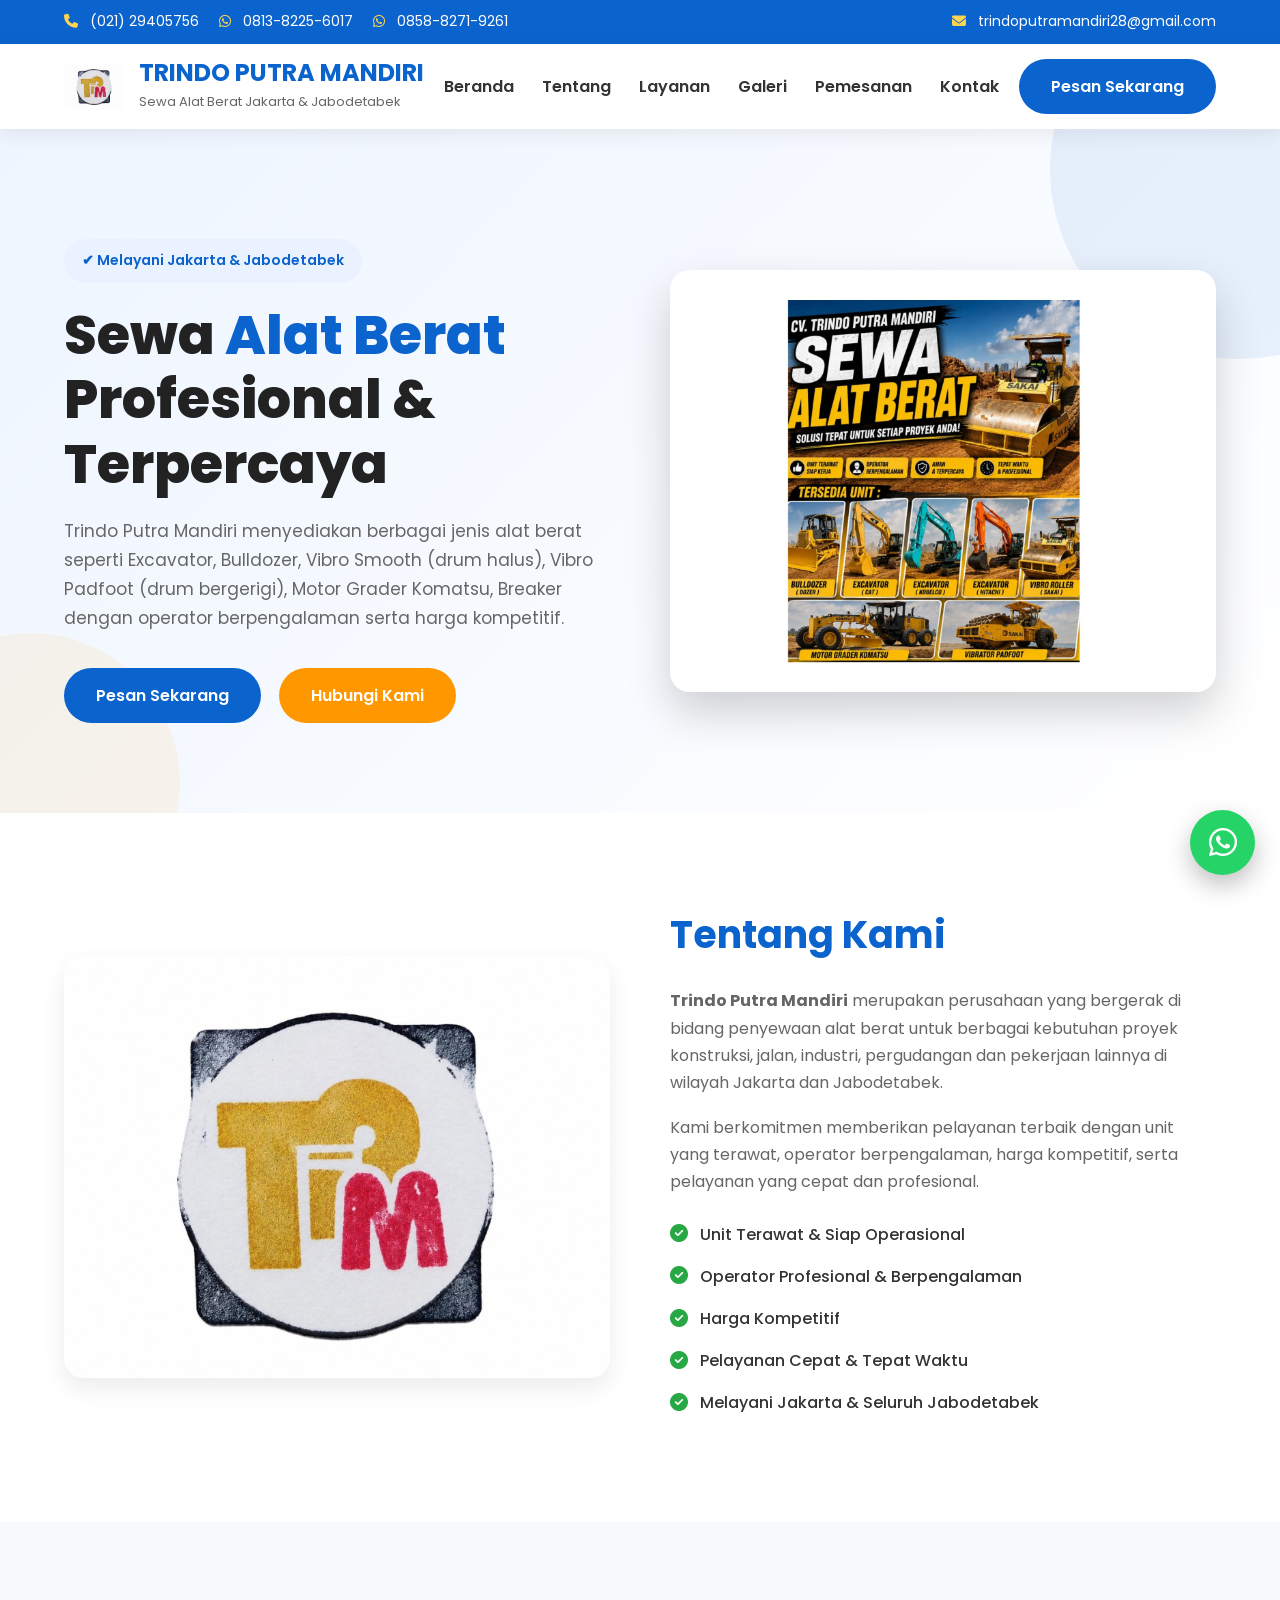
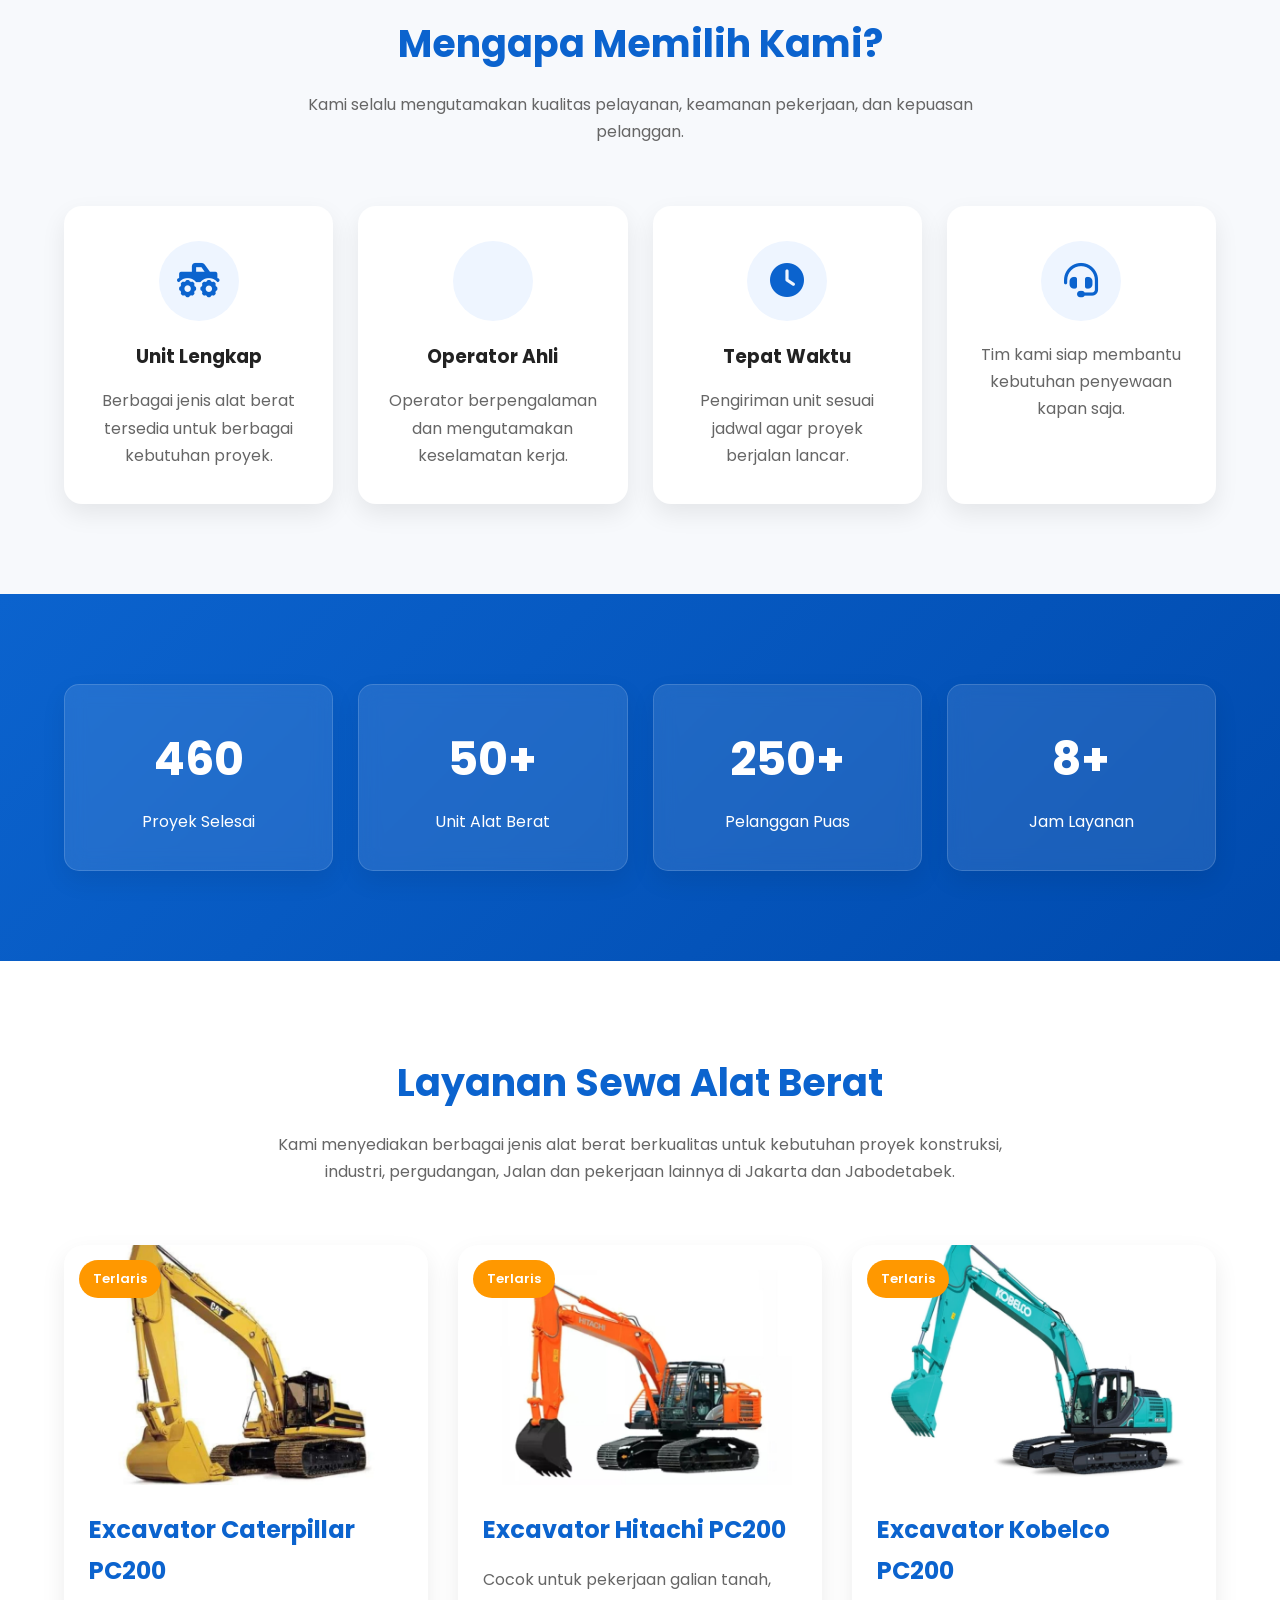
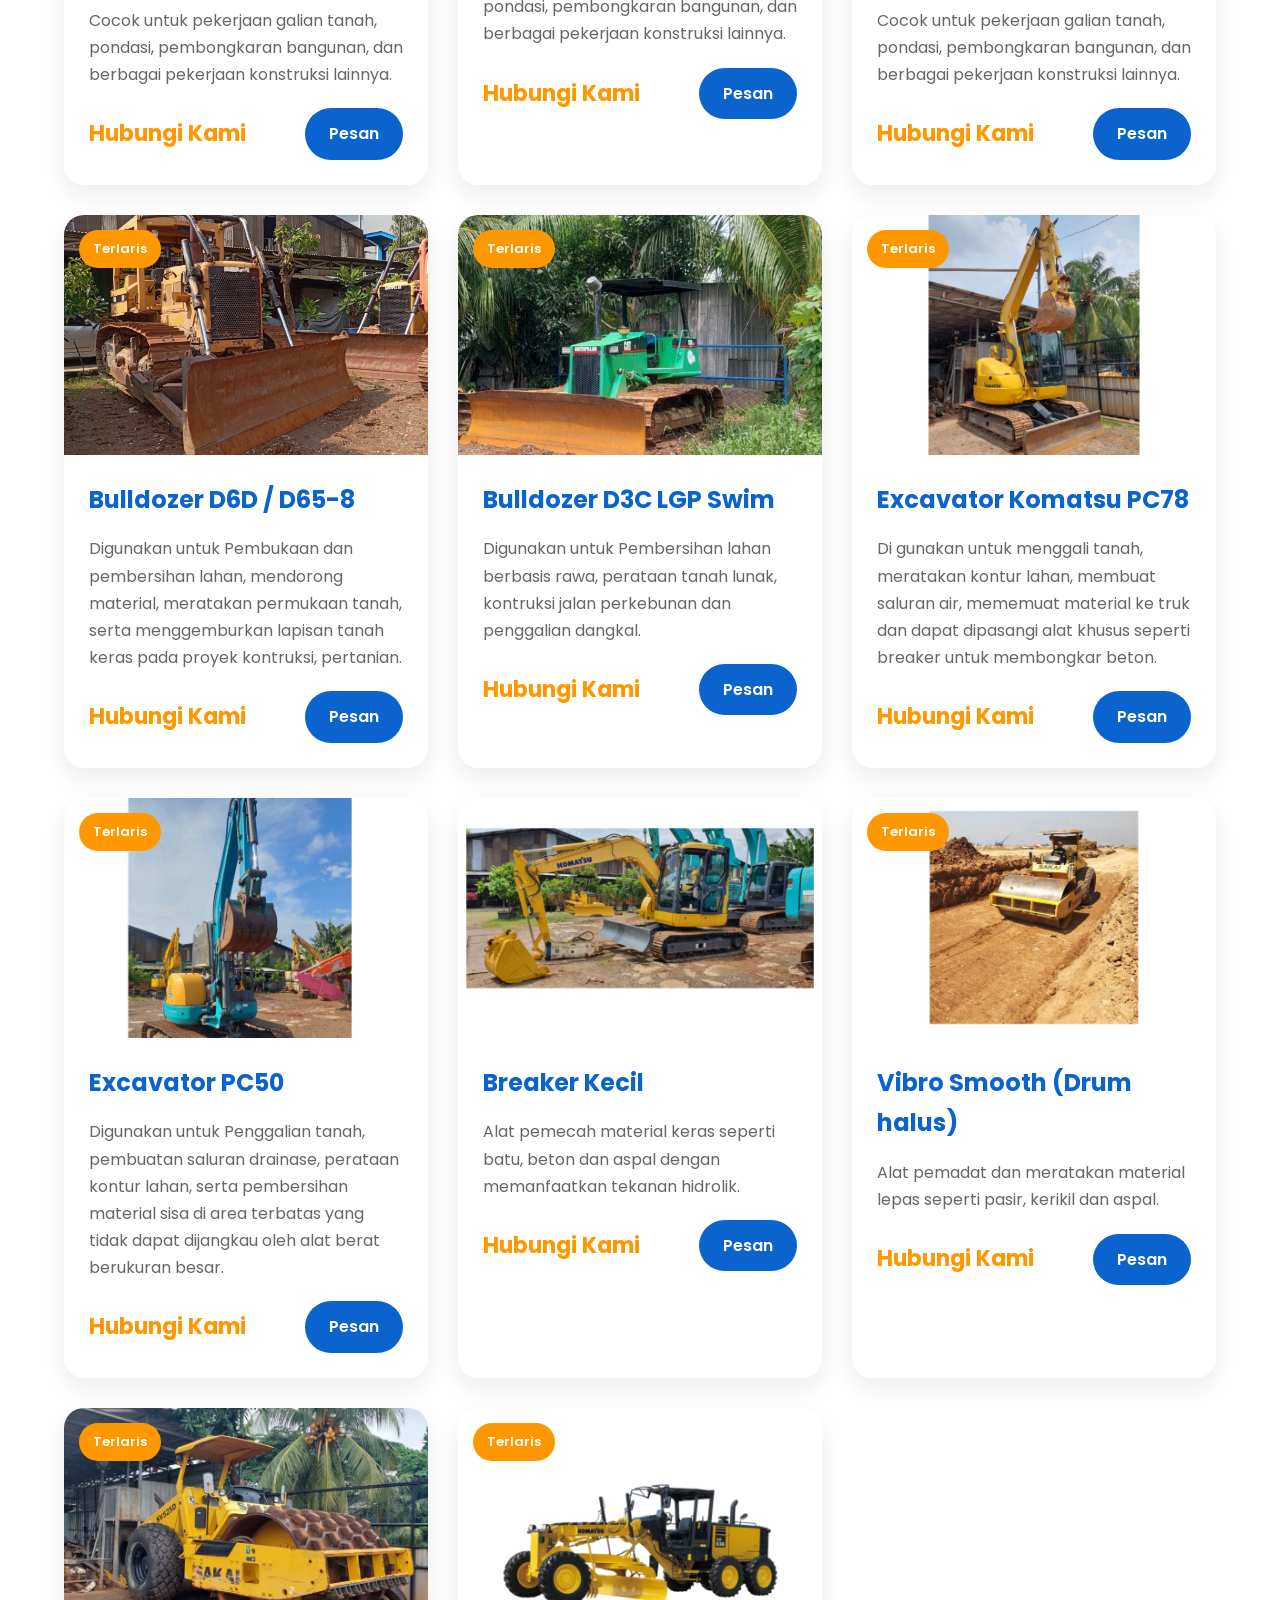
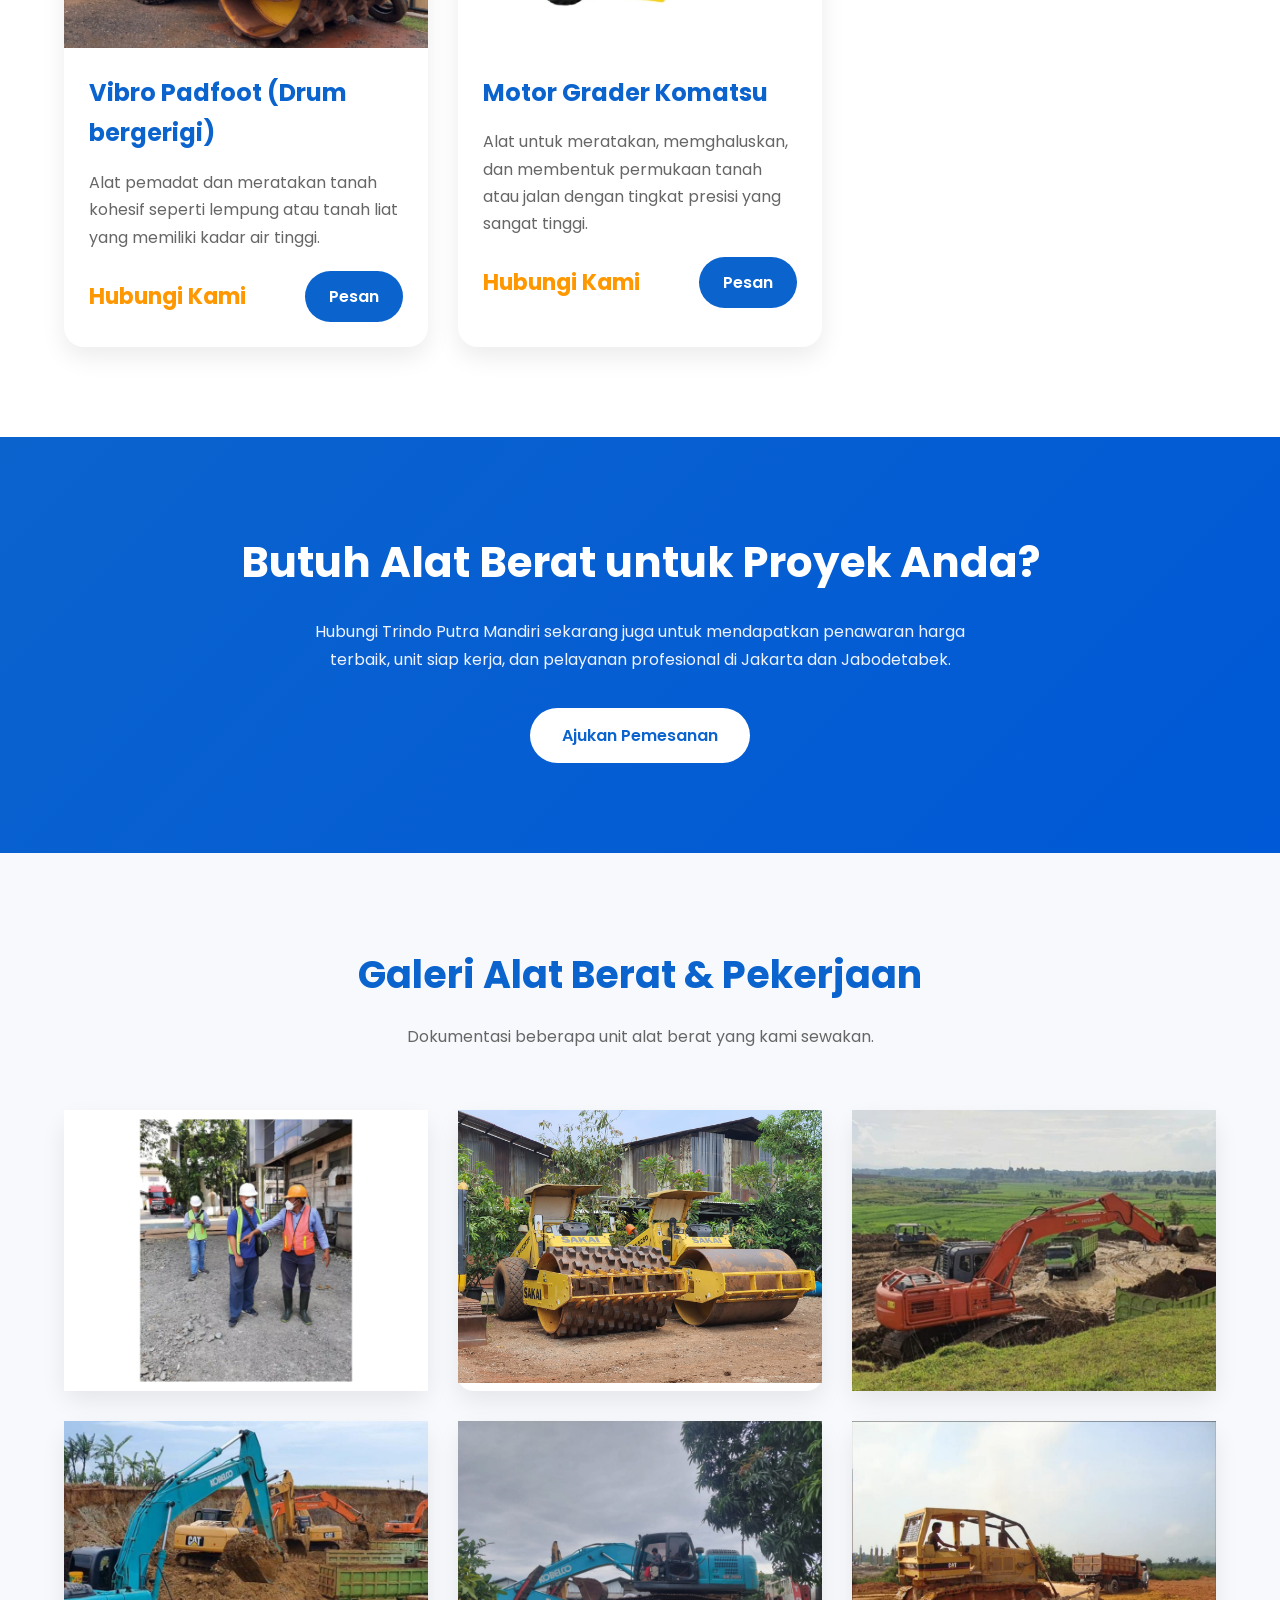
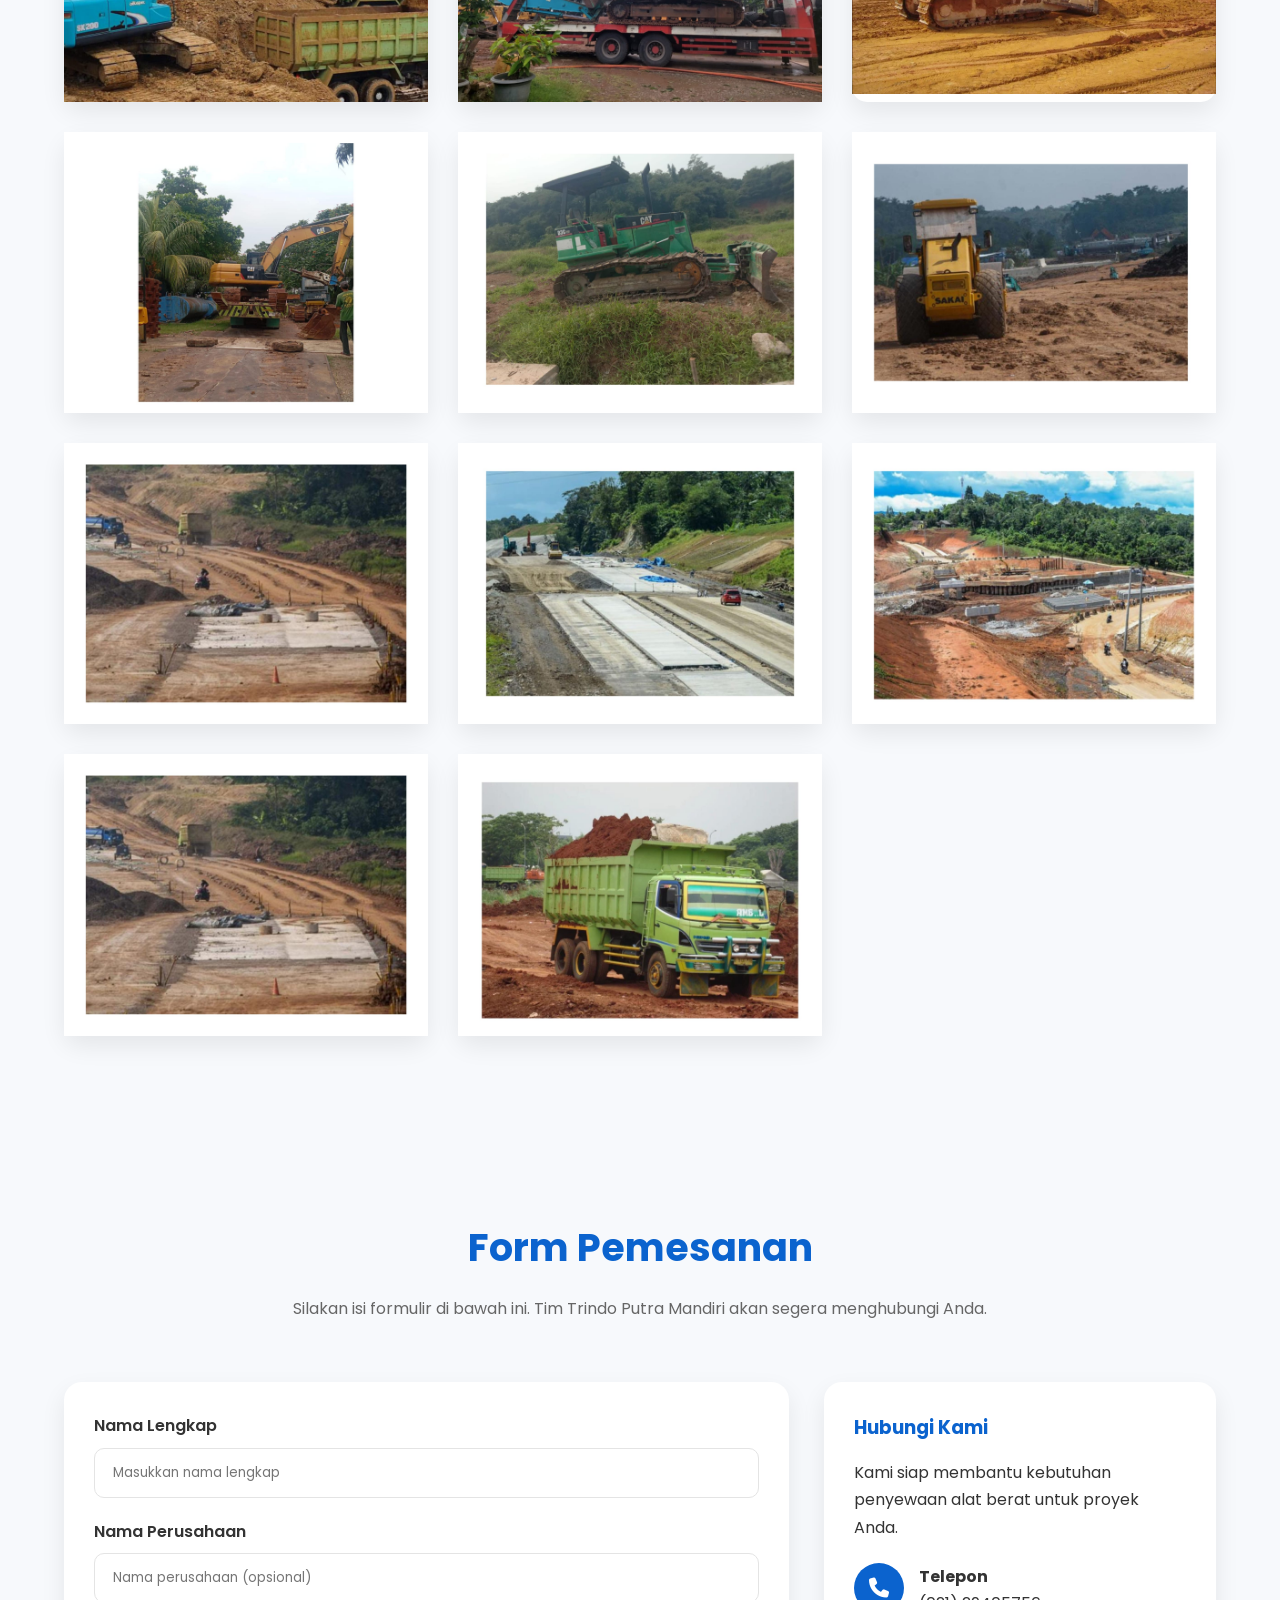
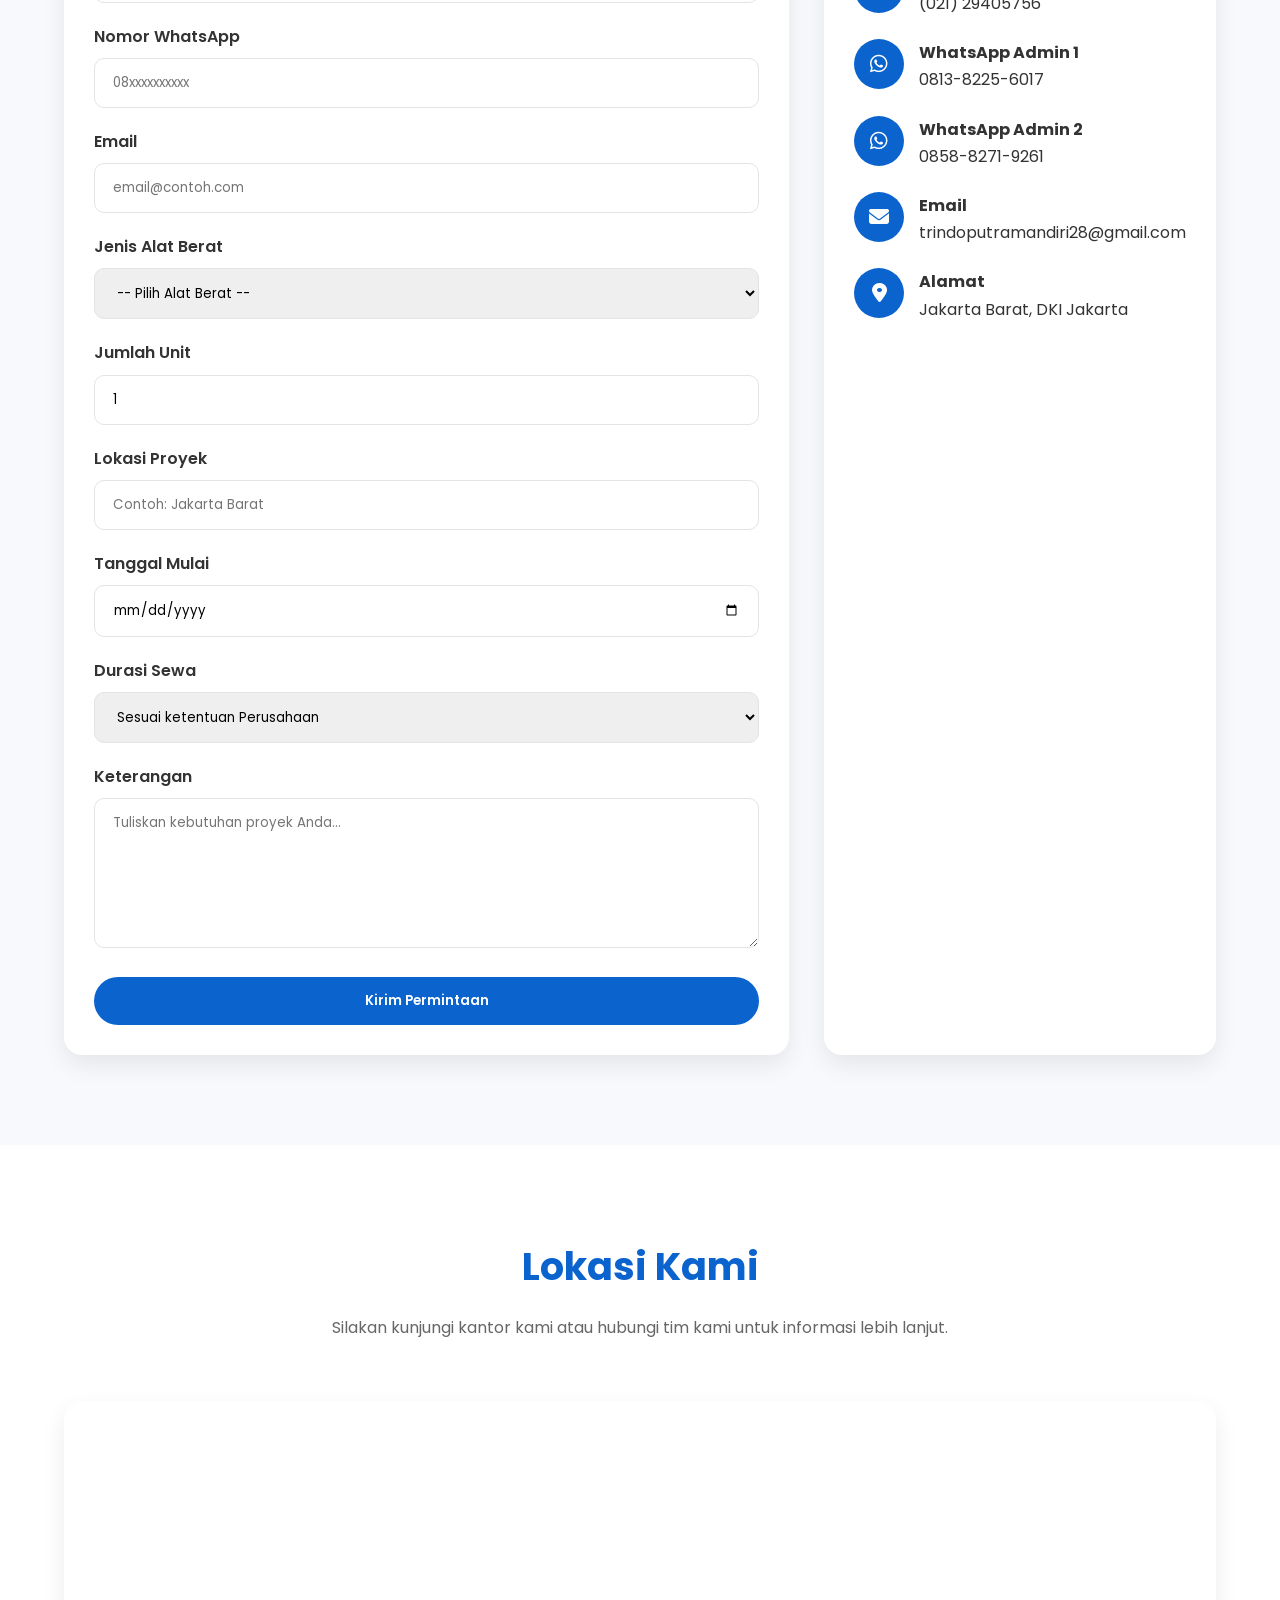
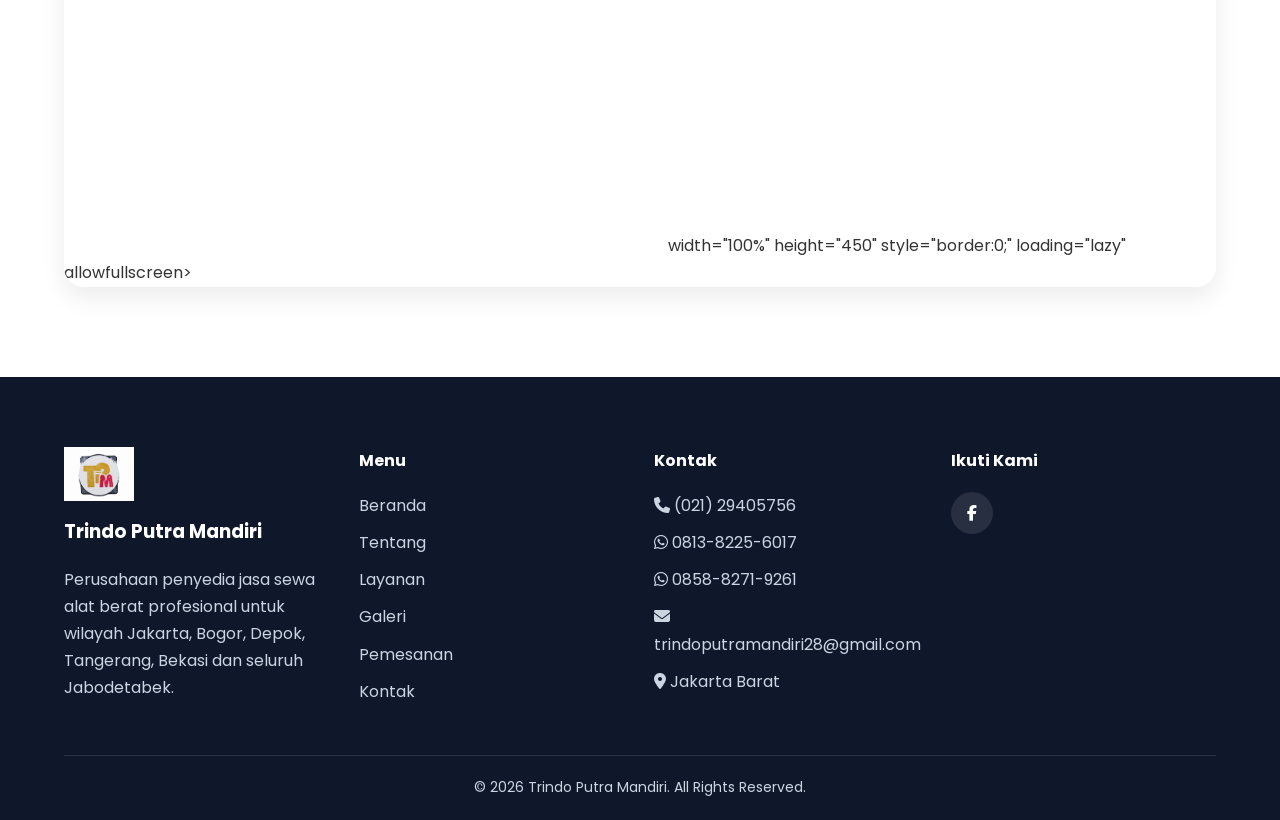
==== commit 69198d82: "Add files via upload" ====
--- a/Trindo Putra mandiri/index.html
+++ b/Trindo Putra mandiri/index.html
@@ -29,7 +29,7 @@
         href="https://cdnjs.cloudflare.com/ajax/libs/font-awesome/6.6.0/css/all.min.css">
 
     <!-- Favicon -->
-    <link rel="icon" href="Assets/Logo.jpeg">
+    <link rel="icon" href="assets/logo.jpeg">
 
 </head>
 
@@ -82,7 +82,7 @@
         </div>
 
     </div>
-
+    
 </div>
 
 <!-- =========================
@@ -97,7 +97,7 @@
 
         <a href="#" class="logo">
 
-            <img src="Assets/Logo.jpeg"
+            <img src="assets/logo.jpeg"
                 alt="Logo Trindo Putra Mandiri">
 
             <div>
@@ -205,7 +205,7 @@
 
         <div class="hero-image">
 
-            <img src="Assets/Banner.jpeg"
+            <img src="assets/banner.jpeg"
                 alt="Sewa Alat Berat Jakarta">
 
         </div>
@@ -224,7 +224,7 @@
 
         <div class="about-image">
 
-            <img src="Assets/Logo.jpeg" alt="Tentang Trindo Putra Mandiri">
+            <img src="assets/logo.jpeg" alt="Tentang Trindo Putra Mandiri">
 
         </div>
 
@@ -430,7 +430,7 @@
 
                 <div class="service-image">
                     <span class="service-badge">Terlaris</span>
-                    <img src="Assets/EXC CAT.jpeg" alt="Sewa Excavator">
+                    <img src="assets/excavator caterpillar.jpeg" alt="Sewa Excavator">
                 </div>
 
                 <div class="service-content">
@@ -462,7 +462,7 @@
 
                 <div class="service-image">
                     <span class="service-badge">Terlaris</span>
-                    <img src="Assets/EXC HTC.jpeg" alt="Sewa Excavator">
+                    <img src="assets/excavator hitachi.jpeg" alt="Sewa Excavator">
                 </div>
 
                 <div class="service-content">
@@ -494,7 +494,7 @@
 
                 <div class="service-image">
                     <span class="service-badge">Terlaris</span>
-                    <img src="Assets/EXC KOBELC.jpeg" alt="Sewa Excavator">
+                    <img src="assets/excavator kobelco.jpeg" alt="Sewa Excavator">
                 </div>
 
                 <div class="service-content">
@@ -526,7 +526,7 @@
 
                 <div class="service-image">
                     <span class="service-badge">Terlaris</span>
-                    <img src="Assets/Bulldozer.jpeg" alt="Sewa Bulldozer">
+                    <img src="assets/bulldozer.jpeg" alt="Sewa Bulldozer">
                 </div>
 
                 <div class="service-content">
@@ -559,7 +559,7 @@
 
                 <div class="service-image">
                     <span class="service-badge">Terlaris</span>
-                    <img src="Assets/D3C LGP Swim.jpeg" alt="Sewa D3C LGP">
+                    <img src="assets/d3c lgp swim.jpeg" alt="Sewa D3C LGP">
                 </div>
 
                 <div class="service-content">
@@ -592,7 +592,7 @@
 
                 <div class="service-image">
                     <span class="service-badge">Terlaris</span>
-                    <img src="Assets/EXC PC78.jpeg" alt="Excavator PC78">
+                    <img src="assets/excavator komatsu.jpeg" alt="Excavator PC78">
                 </div>
 
                 <div class="service-content">
@@ -625,7 +625,7 @@
 
                 <div class="service-image">
                     <span class="service-badge">Terlaris</span>
-                    <img src="Assets/EXC 50.jpeg" alt="Excavator PC50">
+                    <img src="assets/excavator kubota.jpeg" alt="Excavator PC50">
                 </div>
 
                 <div class="service-content">
@@ -657,7 +657,7 @@
             <div class="service-card">
 
                 <div class="service-image">
-                    <img src="Assets/EXC BREAKER KECIL.jpeg" alt="Sewa Breaker">
+                    <img src="assets/breaker.jpeg" alt="Sewa Breaker">
                 </div>
 
                 <div class="service-content">
@@ -689,7 +689,7 @@
 
                 <div class="service-image">
                     <span class="service-badge">Terlaris</span>
-                    <img src="Assets/Smooth drum.jpeg" alt="Sewa Smooth drum">
+                    <img src="assets/smooth drum.jpeg" alt="Sewa Smooth drum">
                 </div>
 
                 <div class="service-content">
@@ -721,7 +721,7 @@
 
                 <div class="service-image">
                     <span class="service-badge">Terlaris</span>
-                    <img src="Assets/Vibro Padfoot.jpeg" alt="Sewa Vibro Padfoot">
+                    <img src="assets/vibro padfoot.jpeg" alt="Sewa Vibro Padfoot">
                 </div>
 
                 <div class="service-content">
@@ -753,7 +753,7 @@
 
                 <div class="service-image">
                     <span class="service-badge">Terlaris</span>
-                    <img src="Assets/Grader komatsu.jpeg" alt="Sewa Grader">
+                    <img src="assets/grader komatsu.jpeg" alt="Sewa Grader">
                 </div>
 
                 <div class="service-content">
@@ -830,59 +830,59 @@
         <div class="grid-3">
 
             <div class="card">
-                <img src="Assets/Poto 1.jpeg" alt="pekerjaan">
+                <img src="assets/poto1.jpeg" alt="pekerjaan">
             </div>
 
             <div class="card">
-                <img src="Assets/poto2.jpeg" alt="vibro">
+                <img src="assets/poto2.jpeg" alt="vibro">
             </div>
 
             <div class="card">
-                <img src="Assets/poto3.jpeg" alt="pekerjaan">
+                <img src="assets/poto3.jpeg" alt="pekerjaan">
             </div>
 
             <div class="card">
-                <img src="Assets/kerjaan4.jpeg" alt="Pekerjaan">
+                <img src="assets/kerjaan4.jpeg" alt="Pekerjaan">
             </div>
 
             <div class="card">
-                <img src="Assets/Galeri 5.jpeg" alt="Excavator">
+                <img src="assets/galeri5.jpeg" alt="Excavator">
             </div>
 
             <div class="card">
-                <img src="Assets/Galeri 6.jpeg" alt="Pekerjaan">
+                <img src="assets/galeri6.jpeg" alt="Pekerjaan">
             </div>
 
             <div class="card">
-                <img src="Assets/poto7.jpeg" alt="Excavator">
+                <img src="assets/poto7.jpeg" alt="Excavator">
             </div>
 
             <div class="card">
-                <img src="Assets/kerjaan8.jpeg" alt="Pekerjaan">
+                <img src="assets/kerjaan8.jpeg" alt="Pekerjaan">
             </div>
 
             <div class="card">
-                <img src="Assets/Galeri 9.jpeg" alt="Pekerjaan">
+                <img src="assets/galeri9.jpeg" alt="Pekerjaan">
             </div>
 
             <div class="card">
-                <img src="Assets/kerjaan 10.jpeg" alt="Pekerjaan">
+                <img src="assets/kerjaan10.jpeg" alt="Pekerjaan">
             </div>
 
             <div class="card">
-                <img src="Assets/Galeri 11.jpeg" alt="Pekerjaan">
+                <img src="assets/galeri11.jpeg" alt="Pekerjaan">
             </div>
 
             <div class="card">
-                <img src="Assets/Galeri 12.jpeg" alt="Pekerjaan">
+                <img src="assets/galeri12.jpeg" alt="Pekerjaan">
             </div>
 
             <div class="card">
-                <img src="Assets/kerjaan13.jpeg" alt="Pekerjaan">
+                <img src="assets/kerjaan10.jpeg" alt="Pekerjaan">
             </div>
 
             <div class="card">
-                <img src="Assets/Galeri 14.jpeg" alt="Pekerjaan">
+                <img src="assets/galeri14.jpeg" alt="Pekerjaan">
             </div>
 
         </div>
@@ -1184,7 +1184,7 @@
             <!-- Tentang -->
             <div class="footer-col">
 
-                <img src="Assets/Logo.jpeg"
+                <img src="assets/logo.jpeg"
                      alt="Logo Trindo Putra Mandiri"
                      class="footer-logo">
 
